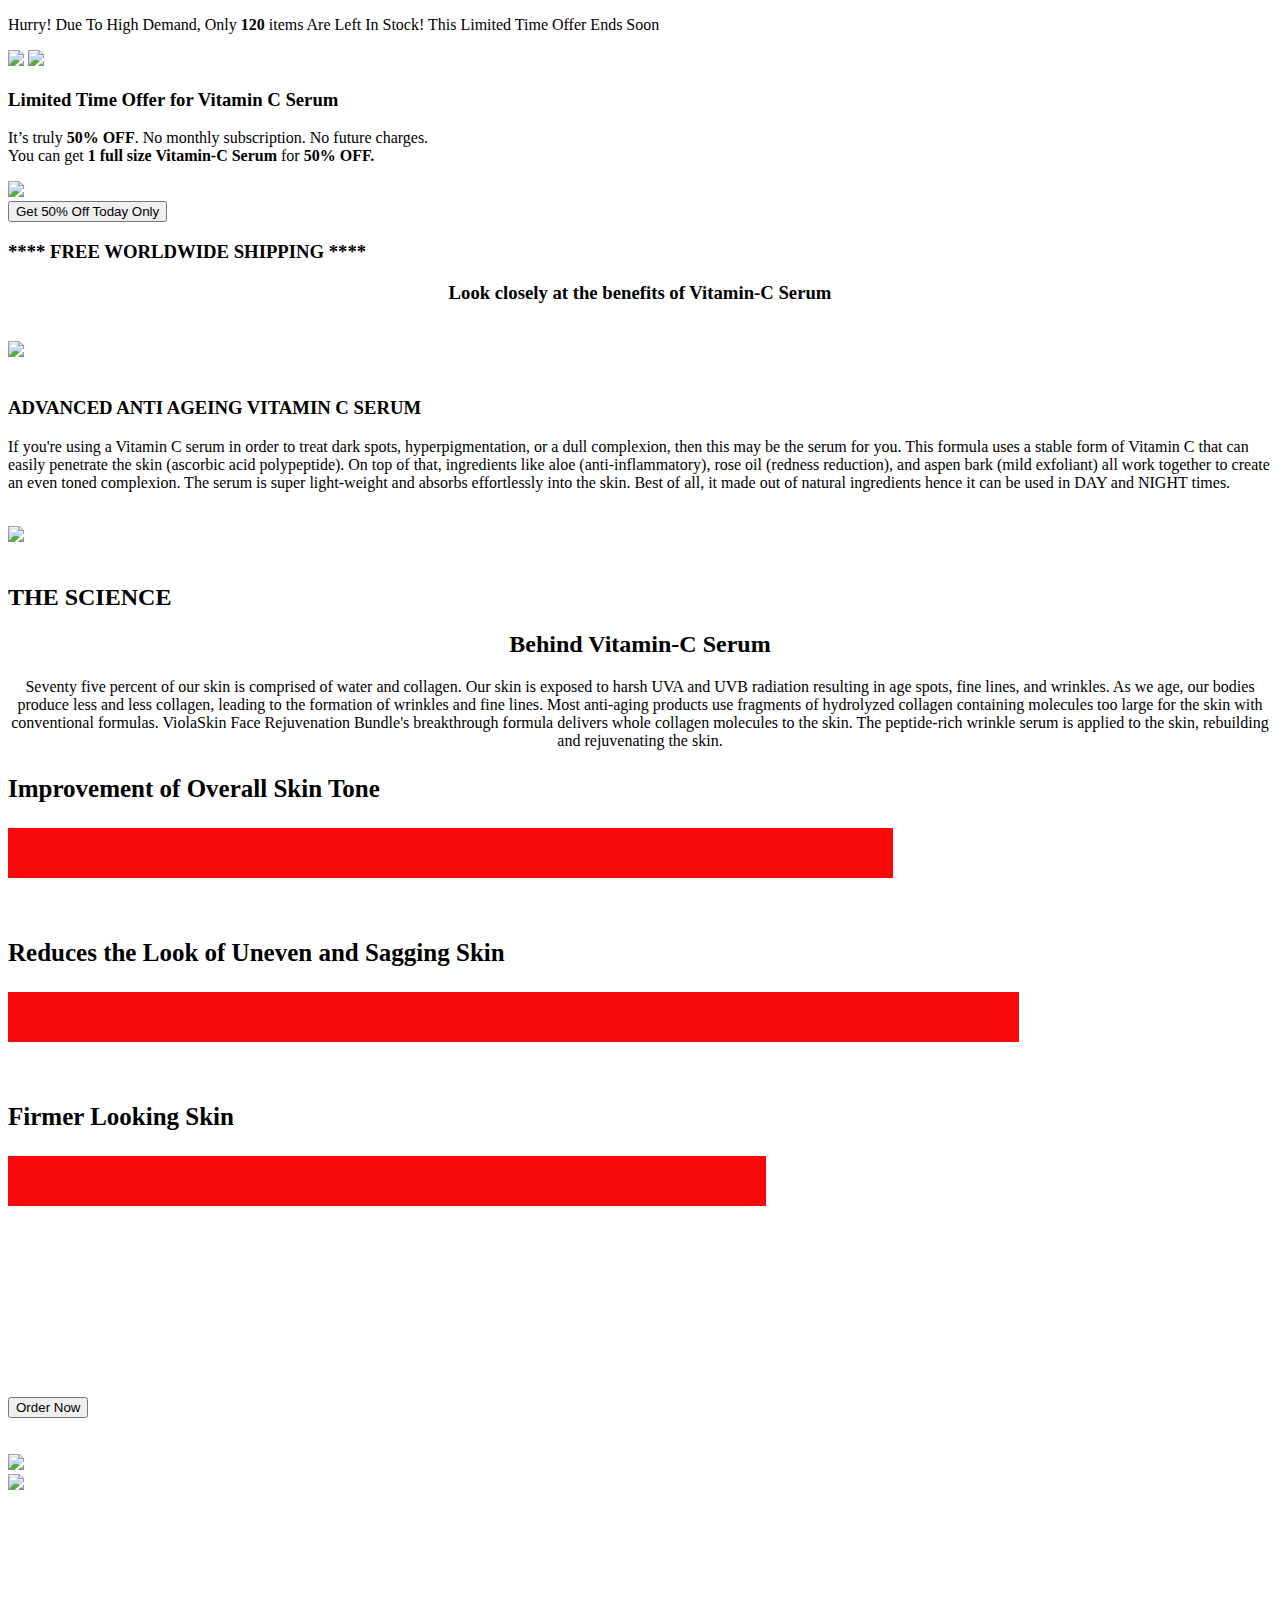
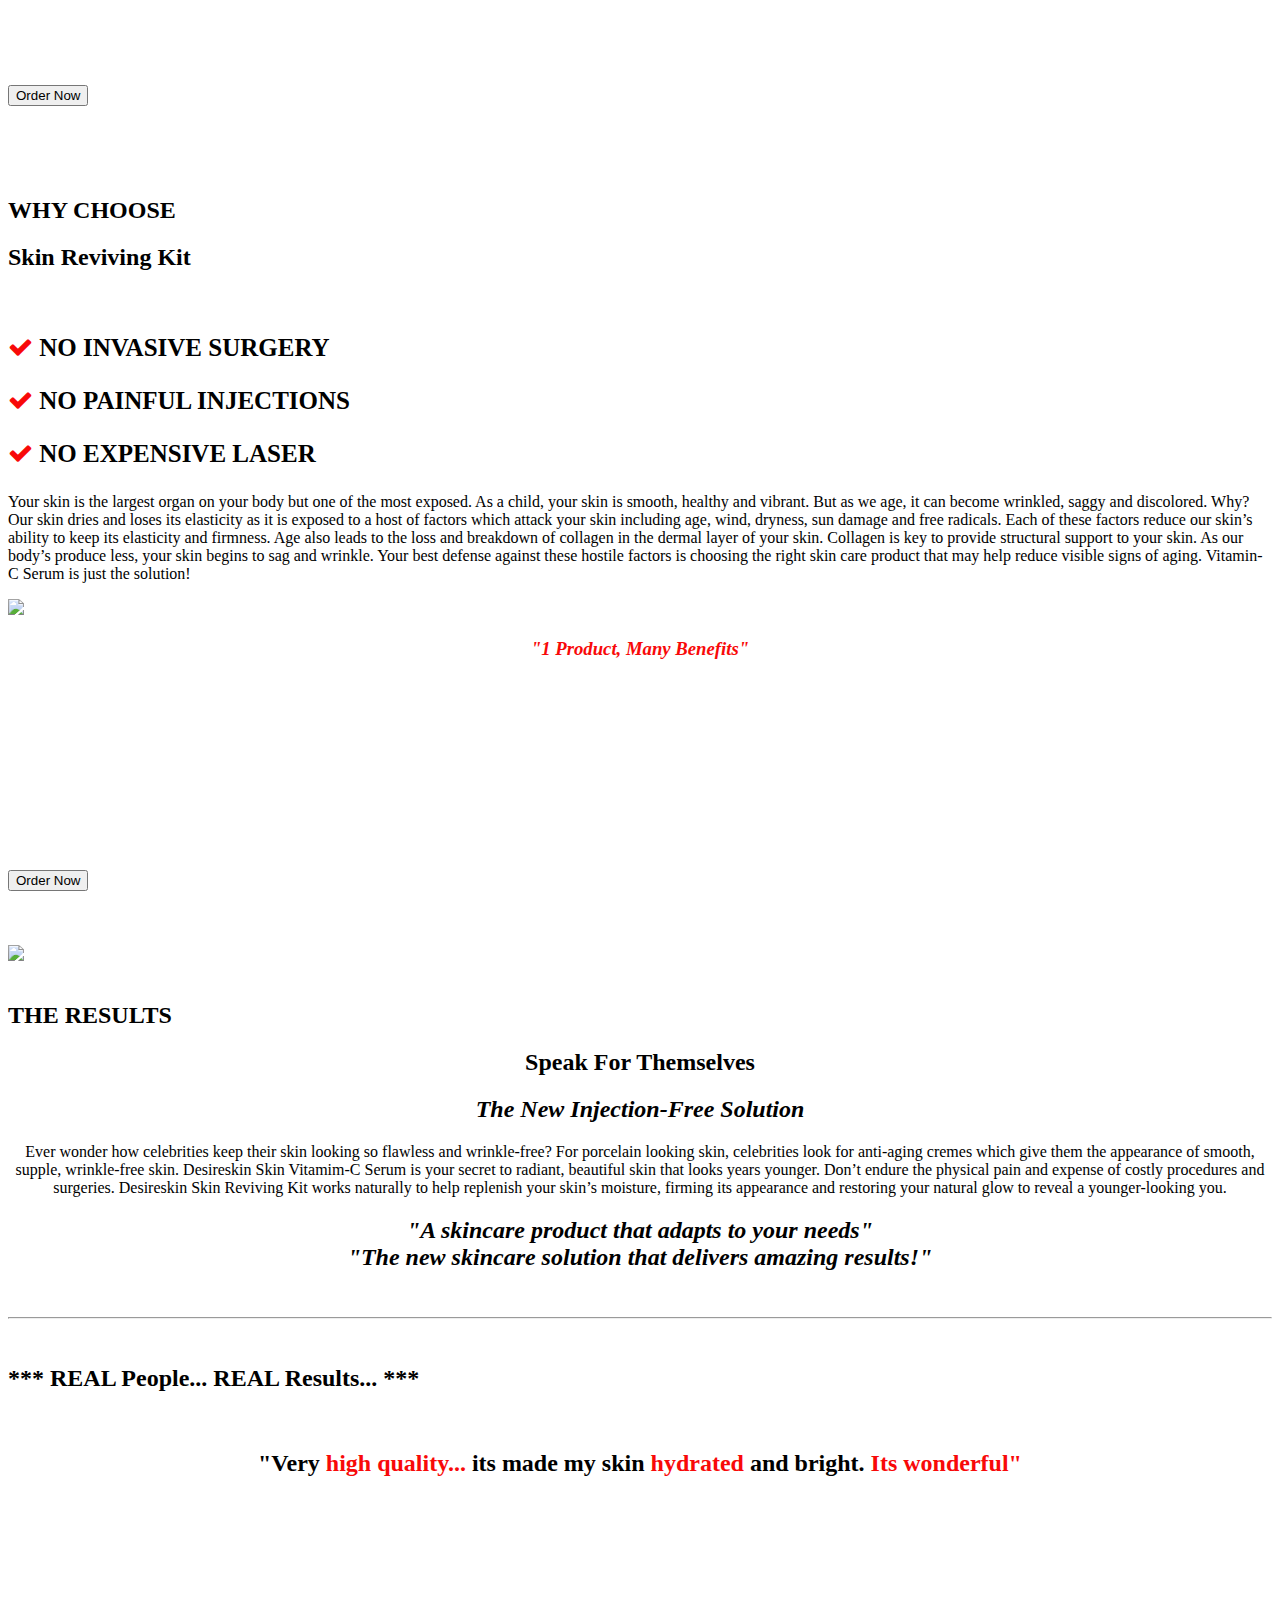
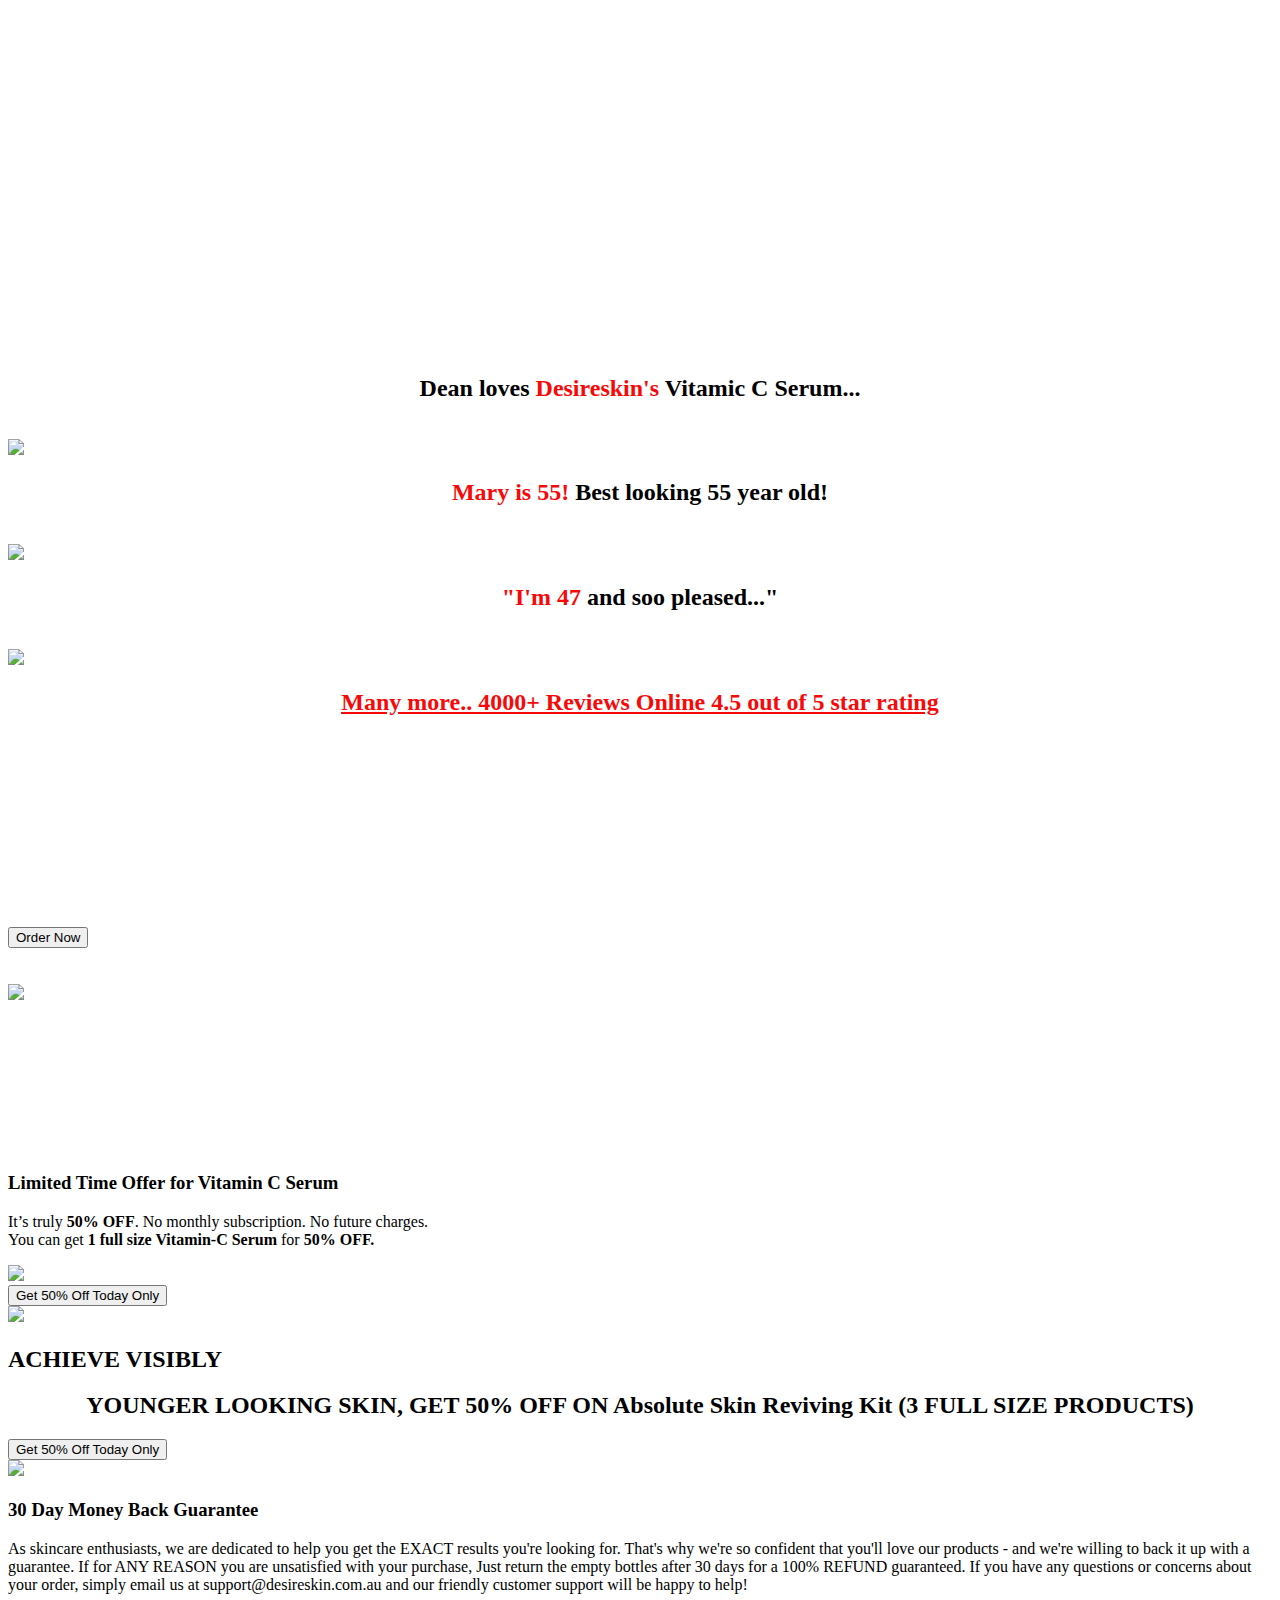
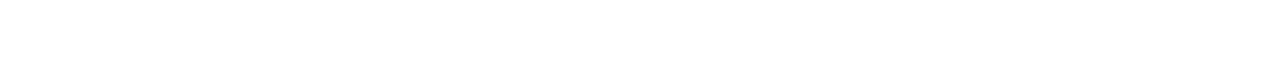
==== index.html @ 8436a7e4 "Add files via upload" ====
<!DOCTYPE html>
<!--[if IE 8]> <html lang="en" class="ie8"> <![endif]-->
<!--[if IE 9]> <html lang="en" class="ie9"> <![endif]-->
<!--[if !IE]><!-->
<html lang="en">
<!--<![endif]-->
<head>
<title>Desire Skin Vitamin C Serum 50% Off</title>
<!-- Favicon -->
<link rel="shortcut icon" href="favicon.ico">
<!-- Meta -->
<meta charset="utf-8">
<meta name="viewport" content="width=device-width, initial-scale=1.0">
<meta name="robots" content="noindex" />
<meta name="description" content="Desire Skin Vitamin C Serum 70% Off">
<link rel="stylesheet" href="css/bootstrap.min.css">
<link rel="stylesheet" href="https://cdnjs.cloudflare.com/ajax/libs/font-awesome/4.7.0/css/font-awesome.min.css">
<link rel="stylesheet" href="css/main.css">
<link href="https://fonts.googleapis.com/css?family=Source+Sans+Pro&display=swap" rel="stylesheet">
</head>
<body>
<div class="header-strip">
	<div class="container">
		<div class="row">
			<div class="col-lg-12">
				<p class="header-strip-text">Hurry! Due To High Demand, Only <b>120</b> items Are Left In Stock! This Limited Time Offer Ends Soon</p>
			</div>
		</div>
	</div>
</div>

	<img src="images/banner-web.png" class="img-responsive center-block" width="100%" id="web-banner">
	<img src="images/banner-mob.png" class="img-responsive center-block" width="100%" id="mob-banner">

<div class="container top-40">
	<div class="offer-box">
	<div class="row">
		 
		     <div class="col-xl-6 col-lg-6 col-md-6 col-sm-12 col-xs-12">
		  	<h3><b class="color-red">Limited Time Offer</b> for Vitamin C Serum</h3>
		  	<p>It’s truly <b class="color-red">50% OFF</b>. No monthly subscription. No future charges.<br> You can get <b class="color-red">1 full size Vitamin-C Serum </b>for <b class="color-red">50% OFF.</b></p>
             </div>
             <div class="col-xl-6 col-lg-6 col-md-6 col-sm-12 col-xs-12">
		  		<img src="images/product-image.png" class="img-responsive center-block" width="100%">
             </div>

             <div class="col-xl-12 col-lg-12 col-md-12 col-sm-12 col-xs-12">
             	<a href="" ><button class="cta">Get 50% Off Today Only</button></a>
             </div>
		  </div>	
		</div>
	</div>	

<div class="container">
	<div class="row top-40">
	   <div class="col-xl-12">
	   	<h3 class="free-ship">**** FREE WORLDWIDE SHIPPING ****</h3>
	   	<h3 class="h3-black" style="text-align: center;">Look closely at the benefits of Vitamin-C Serum</h3>
	   </div>
	</div>
</div>

<div class="container">
	<div class="row top-40">
	   <div class="col-xl-4 col-lg-4 col-md-12 col-sm-12">
	   	<br>
         <img src="images/product-image.png" class="img-responsive center-block" width="100%">
	   </div>

	   <div class="col-xl-8 col-lg-8 col-md-12 col-sm-12">
	   	<br>
	   	<h3 class="h3-black mob-center">ADVANCED ANTI AGEING VITAMIN C SERUM</h3>
	   	<p class="p-black mob-center">If you're using a Vitamin C serum in order to treat dark spots, hyperpigmentation, or a dull complexion, then this may be the serum for you. This formula uses a stable form of Vitamin C that can easily penetrate the skin (ascorbic acid polypeptide). On top of that, ingredients like aloe (anti-inflammatory), rose oil (redness reduction), and aspen bark (mild exfoliant) all work together to create an even toned complexion. The serum is super light-weight and absorbs effortlessly into the skin. Best of all, it made out of natural ingredients hence it can be used in DAY and NIGHT times. </p>
	   </div>

    </div>
</div>

<div class="container">
	<div class="row top-40">
		<div class="col-xl-6 col-lg-6 col-md-12 col-sm-12">
			<br>
            <img src="images/sceince-image.png" class="img-responsive center-block" width="100%">
		</div>
		<div class="col-xl-6 col-lg-6 col-md-12 col-sm-12">
			<br>
			<h2 class="h2-red">THE SCIENCE</h2>
			<h2 class="h3-black" style="text-align: center;">Behind Vitamin-C Serum</h2>
			<p class="p-black" style="text-align: center;">
				Seventy five percent of our skin is comprised of water and collagen. Our skin is exposed to harsh UVA and UVB radiation resulting in age spots, fine lines, and wrinkles. As we age, our bodies produce less and less collagen, leading to the formation of wrinkles and fine lines. Most anti-aging products use fragments of hydrolyzed collagen containing molecules too large for the skin with conventional formulas. ViolaSkin Face Rejuvenation Bundle's breakthrough formula delivers whole collagen molecules to the skin. The peptide-rich wrinkle serum is applied to the skin, rebuilding and rejuvenating the skin.
			</p>
		</div>
		
	</div>
</div>

<div class="container top-40">
	<div class="row">
		<div class="col-lg-12">
	    
	    <h3 class="p-black" style="font-size: 25px">Improvement of Overall Skin Tone</h3>
	    <div class="progress" style="height: 50px">
        <div class="progress-bar" role="progressbar" aria-valuenow="70" aria-valuemin="0" aria-valuemax="100" style="width:70%;height: 50px;background-color: #F80909">
        <span class="sr-only">50% Complete</span>
        </div>
        </div>
        <br><br>
        <h3 class="p-black" style="font-size: 25px">Reduces the Look of Uneven and Sagging Skin</h3>
	    <div class="progress" style="height: 50px">
        <div class="progress-bar" role="progressbar" aria-valuenow="70" aria-valuemin="0" aria-valuemax="100" style="width:80%;height: 50px;background-color: #F80909">
        <span class="sr-only">70% Complete</span>
        </div>
        </div>
        <br><br>
        <h3 class="p-black" style="font-size: 25px">Firmer Looking Skin</h3>
	    <div class="progress" style="height: 50px">
        <div class="progress-bar" role="progressbar" aria-valuenow="70" aria-valuemin="0" aria-valuemax="100" style="width:60%;height: 50px;background-color: #F80909">
        <span class="sr-only">70% Complete</span>
        </div>
        </div>
		</div>
	</div>
</div>

<div class="black-block top-40">
	<div class="container">
		<br><br>
		<div class="row">
			
			<div class="col-xl-9 col-lg-9 col-md-12 col-sm-12"><h3 class="h2-red" style="color: white;text-align: center;">ACHIEVE VISIBLY YOUNGER LOOKING SKIN</h3>
				<br>
                 <h3 style="color: white;text-align: center;"><span class="fa fa-arrow-right">&nbsp;
</span>ACHIEVE VISIBLY YOUNGER LOOKING SKIN</h3>
			</div>
			<div class="col-xl-3 col-lg-3 col-md-12 col-sm-12">
				<br>
				<a href=""><button class="cta top-25">Order Now</button></a>
				
			</div>
		</div>
		<br><br>
	</div>
</div>

<div class="container top-40">
	<div class="row">
		<div class="col-xl-6 col-lg-6 col-md-12 col-sm-12">
	     <img src="images/lady.png" class="img-responsive center-block" width="70%">
		</div>

		<div class="col-xl-6 col-lg-6 col-md-12 col-sm-12">
		 <img src="images/benefits.png" class="img-responsive center-block" width="100%">
		 
		 </div>
		</div>

	</div>
<div class="black-block top-40">
	<div class="container">
		<br><br>
		<div class="row">
			
			<div class="col-xl-9 col-lg-9 col-md-12 col-sm-12"><h3 class="h2-red" style="color: white;text-align: center;">ACHIEVE VISIBLY YOUNGER LOOKING SKIN</h3>
				<br>
                 <h3 style="color: white;text-align: center;"><span class="fa fa-arrow-right">&nbsp;
</span>ACHIEVE VISIBLY YOUNGER LOOKING SKIN</h3>
			</div>
			<div class="col-xl-3 col-lg-3 col-md-12 col-sm-12">
				<br>
				<a href=""><button class="cta top-25">Order Now</button></a>
				
			</div>
		</div>
		<br><br>
	</div>
</div>


	<div class="container">
		<br><br>
		<div class="row">
          <div class="col-xl-6 col-lg-6 col-md-12 col-sm-12">
          	<h2 class="h2-red" style="text-align: left;">WHY CHOOSE</h2>
          	<h2 class="h3-black">Skin Reviving Kit</h2>
          	<br>
          		<h3 class="h3-black" style="font-size: 25px"><span class="fa fa-check h3-black" style="color: #F80909"></span> NO INVASIVE SURGERY</h3>
          		<h3 class="h3-black" style="font-size: 25px"><span class="fa fa-check h3-black" style="color: #F80909"></span>  NO PAINFUL INJECTIONS</h3>
          		<h3 class="h3-black" style="font-size: 25px"><span class="fa fa-check h3-black" style="color: #F80909"></span>  NO EXPENSIVE LASER</h3>
          		
          		<p class="p-black">Your skin is the largest organ on your body but one of the most exposed. As a child, your skin is smooth, healthy and vibrant. But as we age, it can become wrinkled, saggy and discolored. Why? Our skin dries and loses its elasticity as it is exposed to a host of factors which attack your skin including age, wind, dryness, sun damage and free radicals.
Each of these factors reduce our skin’s ability to keep its elasticity and firmness. Age also leads to the loss and breakdown of collagen in the dermal layer of your skin. Collagen is key to provide structural support to your skin. As our body’s produce less, your skin begins to sag and wrinkle.
Your best defense against these hostile factors is choosing the right skin care product that may help reduce visible signs of aging.
Vitamin-C Serum is just the solution!</p>
          </div>

          <div class="col-xl-6 col-lg-6 col-md-12 col-sm-12">
		 <img src="images/product-image.png" class="img-responsive center-block" width="100%">
		 <h3 class="h3-black" style="text-align: center;color: #F80909"><i>"1 Product, Many Benefits"</i></h3>
          </div>
        </div>
    </div>

        <div class="red-block top-40">
	<div class="container">
		<br><br>
		<div class="row">
			
			<div class="col-xl-9 col-lg-9 col-md-12 col-sm-12"><h3 class="h2-red" style="color: white;text-align: center;">What's Al l The Buzz About?</h3>
				<br>
                 <h3 style="color: white;text-align: center;"><span class="fa fa-arrow-right">&nbsp;
</span>Desire Skin Supplies are limited. Get it today!</h3>
			</div>
			<div class="col-xl-3 col-lg-3 col-md-12 col-sm-12">
				<br>
				<a href=""><button class="cta">Order Now</button></a>
				
			</div>
		</div>
		<br><br>
	</div>
</div>

<div class="container">
	<div class="row top-40">
		<div class="col-xl-6 col-lg-6 col-md-12 col-sm-12">
			<br>
            <img src="images/share.png" class="img-responsive center-block" width="100%">
		</div>
		<div class="col-xl-6 col-lg-6 col-md-12 col-sm-12">
			<br>
			<h2 class="h2-red">THE RESULTS</h2>
			<h2 class="h3-black" style="text-align: center;">Speak For Themselves</h2>
			<h2 class="h3-black" style="text-align: center;"><i>The New Injection-Free Solution</i></h2>
			<p class="p-black" style="text-align: center;">
				Ever wonder how celebrities keep their skin looking so flawless and wrinkle-free? For porcelain looking skin, celebrities look for anti-aging cremes which give them the appearance of smooth, supple, wrinkle-free skin.
Desireskin Skin Vitamim-C Serum  is your secret to radiant, beautiful skin that looks years younger. Don’t endure the physical pain and expense of costly procedures and surgeries. Desireskin Skin Reviving Kit works naturally to help replenish your skin’s moisture, firming its appearance and restoring your natural glow to reveal a younger-looking you.</p>
<h2 class="h3-black" style="text-align: center;"><i>"A skincare product that adapts to your needs"<br>
"The new skincare solution that delivers amazing results!"</i></h2>
		</div>
		
	</div>
</div>
<br>
<hr>
<br>
<div class="container">
	<div class="row top-40">
		<div class="col-xl-12 col-lg-12 col-md-12 col-sm-12"><h2 class="h2-red"> *** REAL People... REAL Results... ***</h2>
        <br>
		<h2 class="h3-black" style="text-align: center;">"Very <span style="color: #F80909">high quality...</span> its made my skin <span style="color: #F80909">hydrated</span> and bright. <span style="color: #F80909">Its wonderful"</span>
</h2>
<br><br>
<iframe allowtransparency="true" title="Wistia video player" allowfullscreen="" frameborder="0" scrolling="no" class="wistia_embed" name="wistia_embed" src="https://fast.wistia.net/embed/iframe/8diwlc5mkh" width="100%" height="400px"></iframe>
<br><br>
		<h2 class="h3-black" style="text-align: center;">Dean loves <span style="color: #F80909">Desireskin's</span> Vitamic C Serum...</h2>
		<br>

		<img src="images/R-1.png" class="img-responsive center-block" width="100%">
<br>
			<h2 class="h3-black" style="text-align: center;"><span style="color: #F80909">Mary is 55!</span> Best looking 55 year old!</h2>
		<br>
		
		<img src="images/R-2.png" class="img-responsive center-block" width="100%">

		<br>
			<h2 class="h3-black" style="text-align: center;"><span style="color: #F80909">"I'm 47 </span>  and soo pleased..."
</h2>
		<br>
		
		<img src="images/R-3.png" class="img-responsive center-block" width="100%">
<br>
			<a href=""><h2 class="h3-black" style="text-align: center;color: #F80909;text-decoration: underline;">Many more.. 4000+ Reviews Online 4.5 out of 5 star rating</h2></a>
		</div>
	</div>
</div>

<div class="black-block top-40">
	<div class="container">
		<br><br>
		<div class="row">
			
			<div class="col-xl-9 col-lg-9 col-md-12 col-sm-12"><h3 class="h2-red" style="color: white;text-align: center;">ACHIEVE VISIBLY YOUNGER LOOKING SKIN</h3>
				<br>
                 <h3 style="color: white;text-align: center;"><span class="fa fa-arrow-right">&nbsp;
</span>ACHIEVE VISIBLY YOUNGER LOOKING SKIN</h3>
			</div>
			<div class="col-xl-3 col-lg-3 col-md-12 col-sm-12">
				<br>
				<a href=""><button class="cta top-25">Order Now</button></a>
				
			</div>
		</div>
		<br><br>
	</div>
</div>

<div class="container top-40">
	<div class="row">
		<div class="col-lg-12"><img src="images/3-images.png" class="img-responsive center-block" width="100%">
</div>
	</div>
</div>

        <div class="red-block top-40">
	<div class="container">
		<br><br>
		<div class="row">
			
			<div class="col-xl-12 col-lg-12 col-md-12 col-sm-12"><h3 class="h2-red" style="color: white;text-align: center;">LIMITED TIME OFFER! Discounts Only Available To First Time Users</h3>
				<br>
                
			</div>
		</div>
		<br><br>
	</div>
</div>

<div class="container top-40">
	<div class="offer-box">
	<div class="row">
		 
		      <div class="col-xl-6 col-lg-6 col-md-6 col-sm-12">
		  	<h3><b class="color-red">Limited Time Offer</b> for Vitamin C Serum</h3>
		  	<p>It’s truly <b class="color-red">50% OFF</b>. No monthly subscription. No future charges.<br> You can get <b class="color-red">1 full size Vitamin-C Serum </b>for <b class="color-red">50% OFF.</b></p>
             </div>
             <div class="col-xl-6 col-lg-6 col-md-6 col-sm-12">
		  		<img src="images/product-image.png" class="img-responsive center-block" width="100%">
             </div>

             <div class="col-xl-12 col-lg-12 col-md-12 col-sm-12">
             	<a href="" ><button class="cta">Get 50% Off Today Only</button></a>
             </div>
		  </div>	
		</div>
	</div>	

<div class="offer-box top-40" style="border-radius: 0px">
	<div class="container">
		<div class="row">
           <div class="col-xl-6 col-lg-6 col-md-6 col-sm-12">
             <img src="images/money-back-image.png" class="img-responsive center-block" width="100%">
           </div>
           
           <div class="col-xl-6 col-lg-6 col-md-6 col-sm-12"><h2 class="h2-red">ACHIEVE VISIBLY</h2>
           	<h2 class="h3-black" style="text-align: center;">YOUNGER LOOKING SKIN, GET 50% OFF ON Absolute Skin Reviving Kit (3 FULL SIZE PRODUCTS)</h2>
           	<a href=""><button class="cta">Get 50% Off Today Only</button></a>
           </div>
		</div>
	</div>
</div>

<div class="container top-40">
	<div class="offer-box">
	<div class="row">
		 
		     <div class="col-xl-4 col-lg-4 col-md-4 col-sm-12">
		  	   <img src="images/60-day.png" class="img-responsive center-block" width="100%">
             </div>
             <div class="col-xl-8 col-lg-8 col-md-12 col-sm-12">
             	<h3 class="h3-black">30 Day Money Back Guarantee</h3>
             	<p>As skincare enthusiasts, we are dedicated to help you get the EXACT results you're looking for. That's why we're so confident that you'll love our products - and we're willing to back it up with a guarantee. If for ANY REASON you are unsatisfied with your purchase, Just return the empty bottles after 30 days for a 100% REFUND guaranteed. 
If you have any questions or concerns about your order, simply email us at support@desireskin.com.au and our friendly customer support will be happy to help!</p>
             </div>
		  </div>	
		</div>
	</div>	

<div class="footer top-40">
	<div class="container">
		<div class="row">
		  <div class="col-lg-12">
		  	<h3 class="p-black" style="color: white;text-align: center;">This site and the products and service offered on this site is in no way sponsored, affiliated, endorsed or administrated by, or associated with, Facebook.
Nor have they been reviewed tested or certified by Facebook . Facebook is a registered trademark or Facebook, Inc.</h3>
		  </div>	
		</div>
	</div>
</div>
</body>
</html>
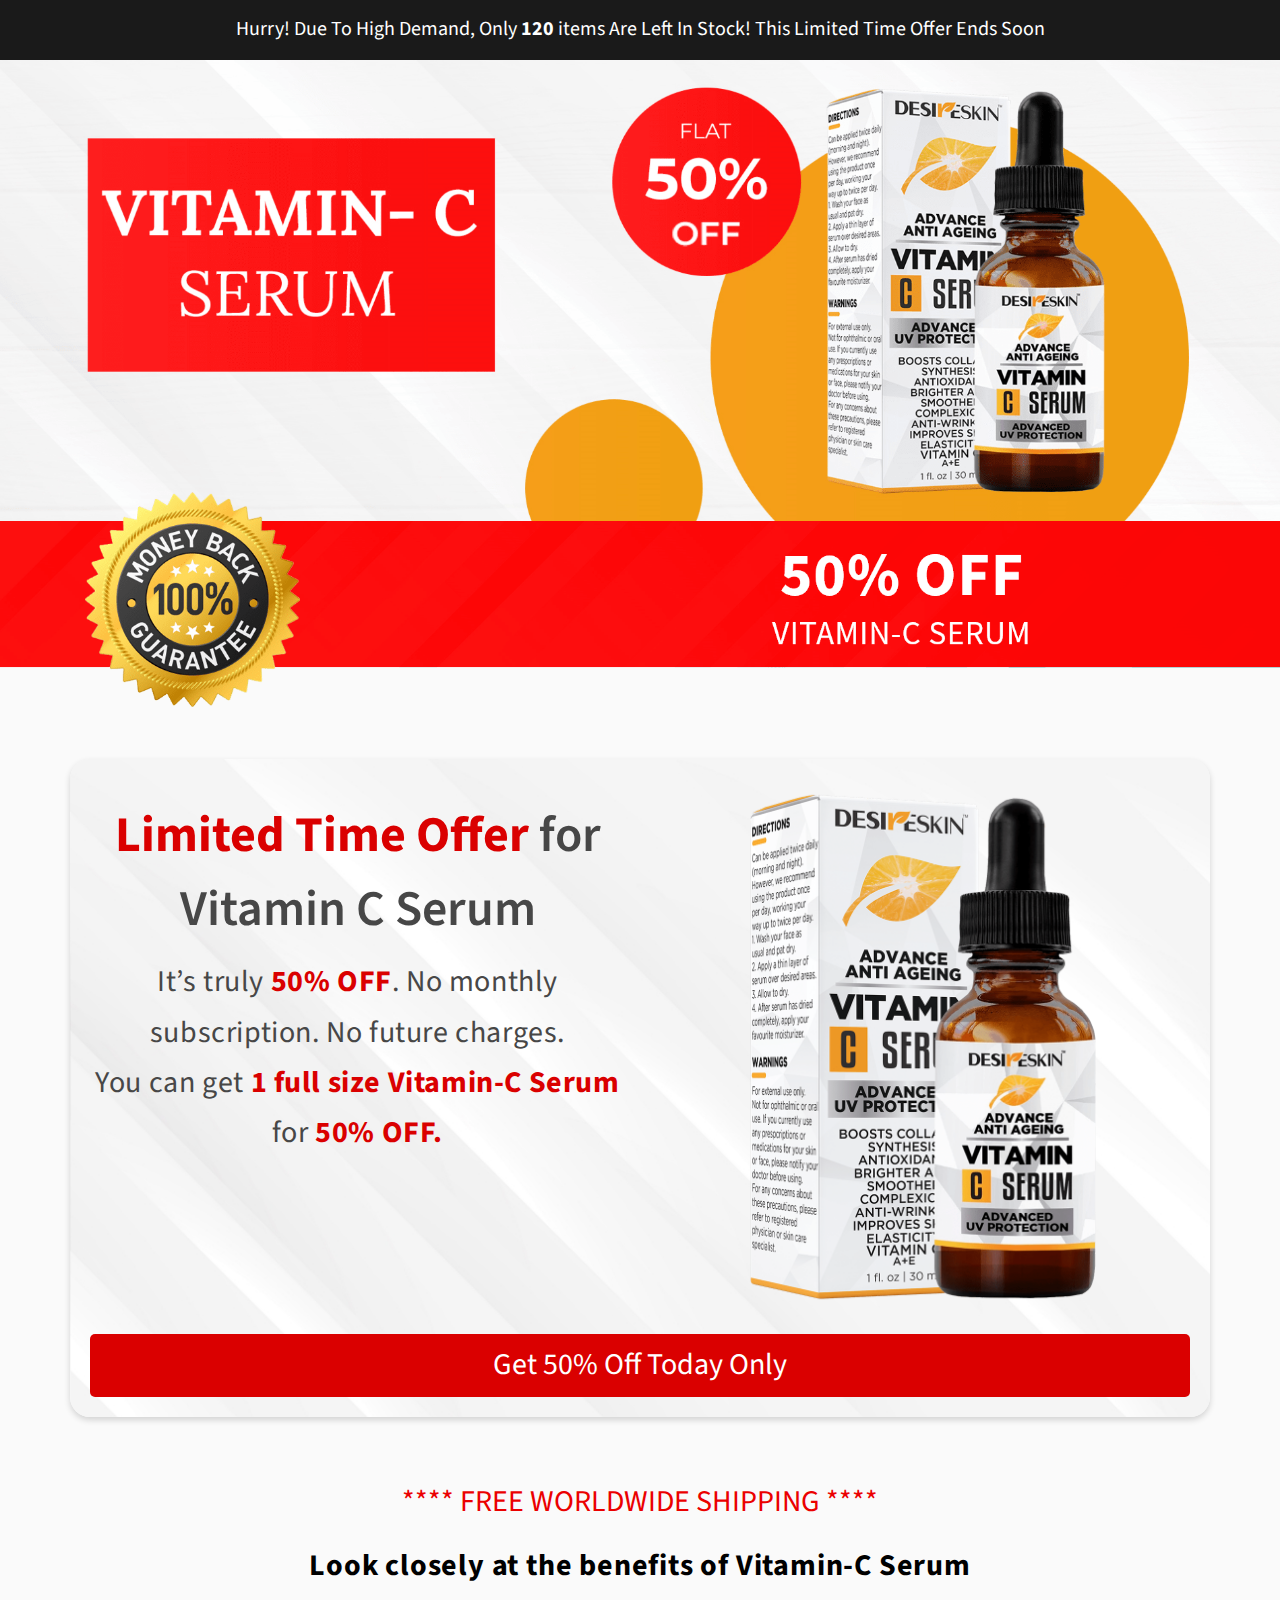
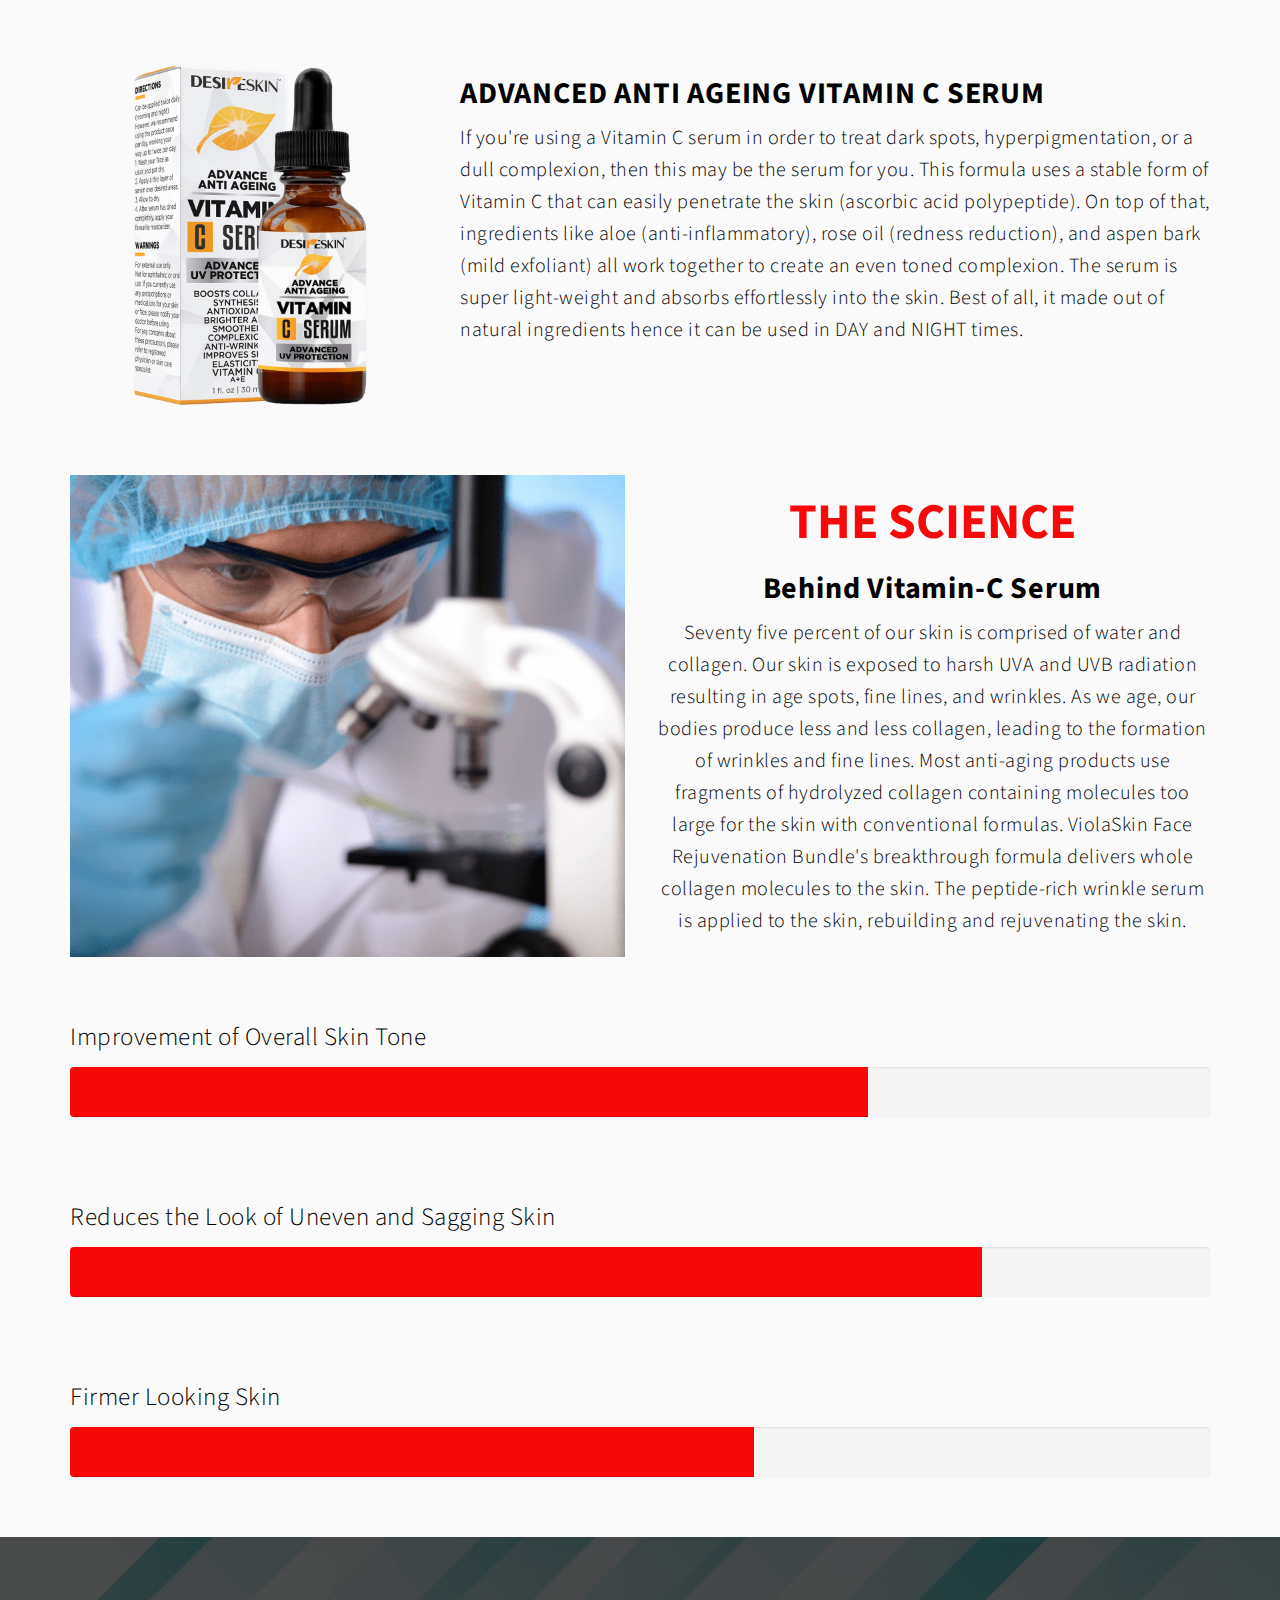
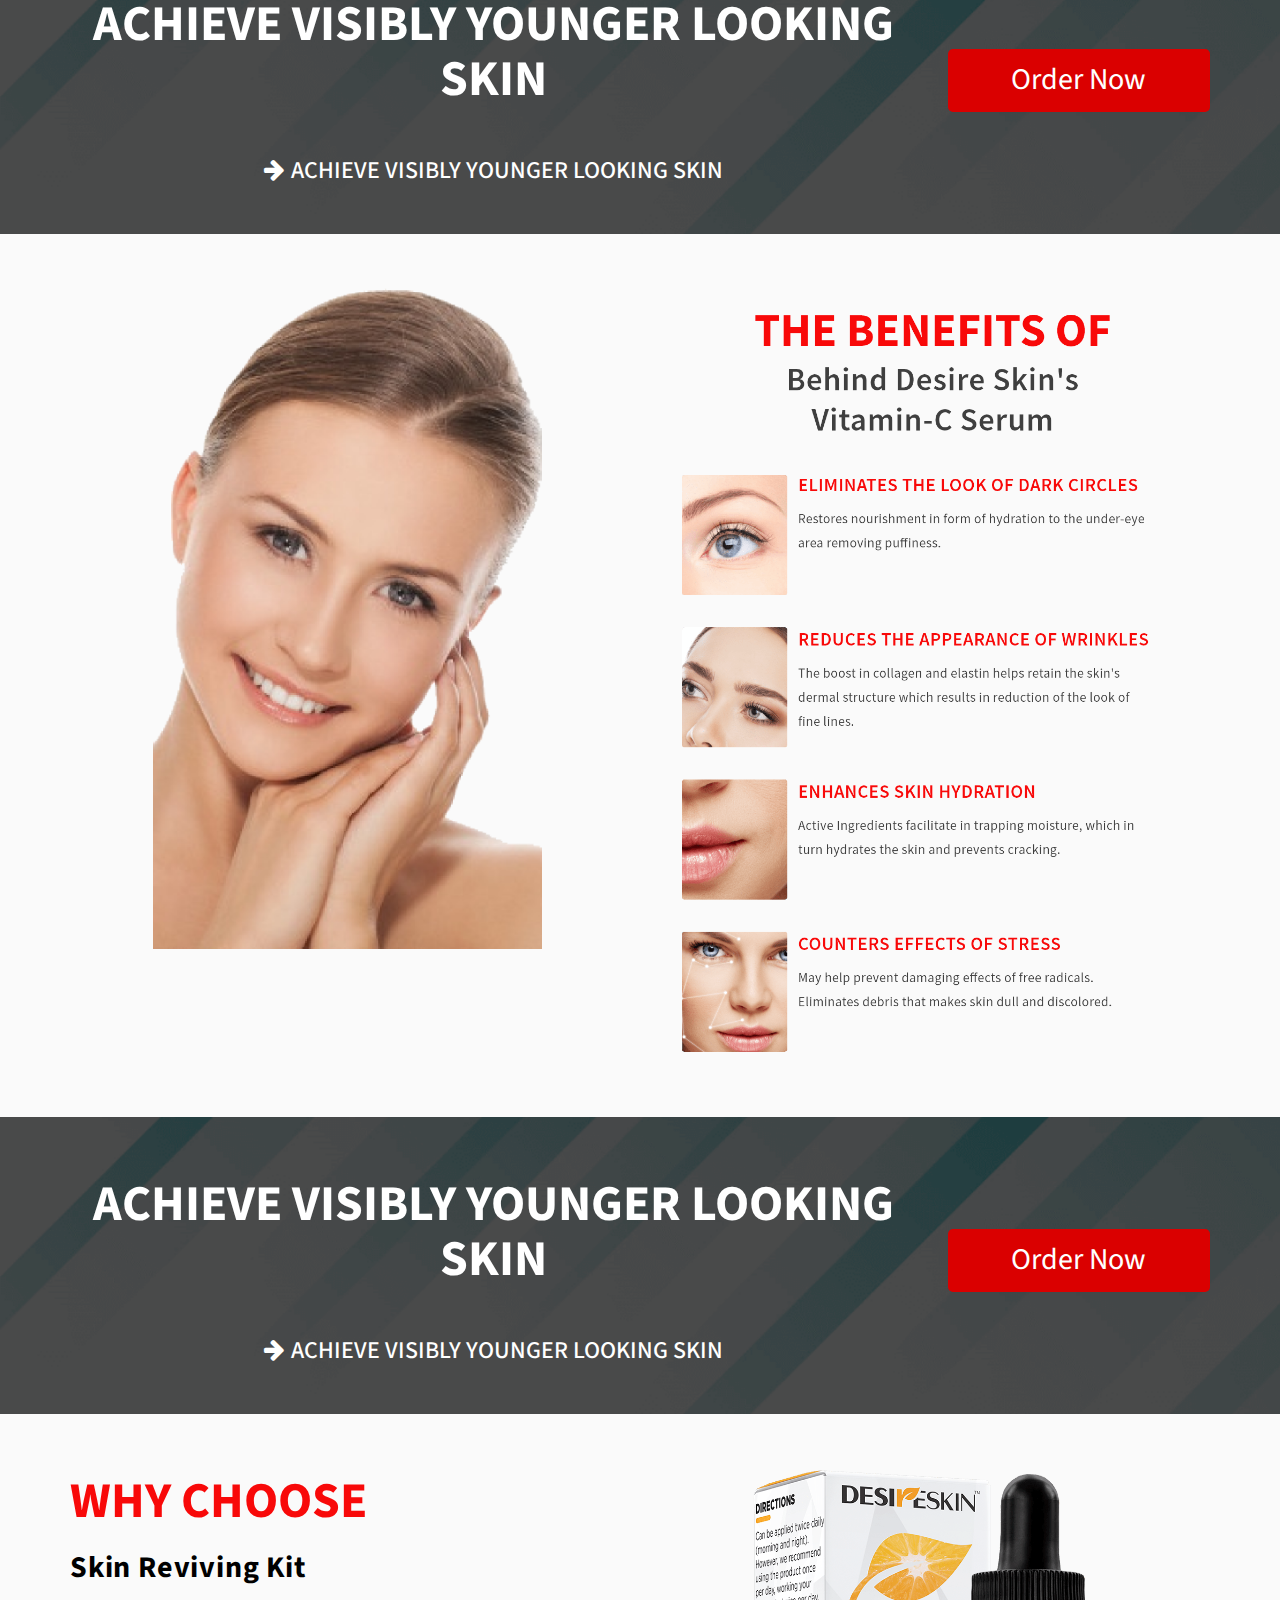
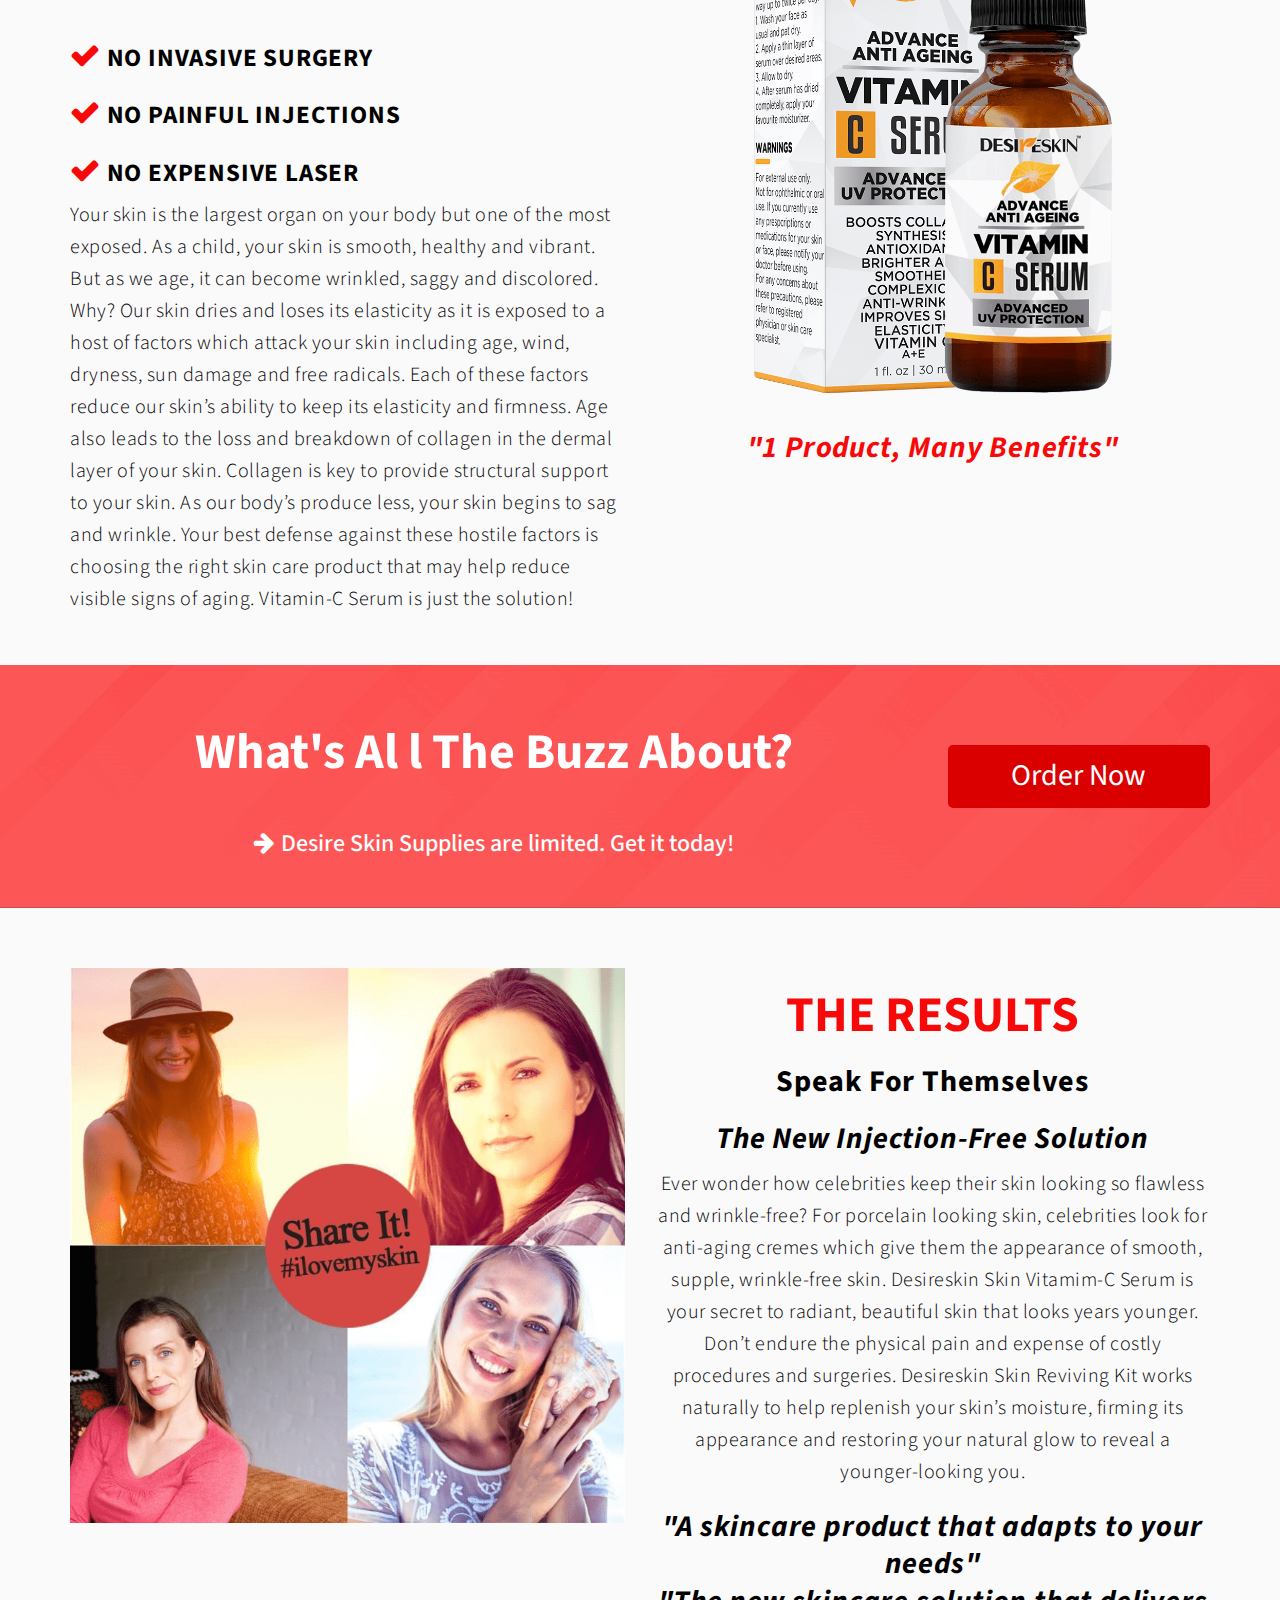
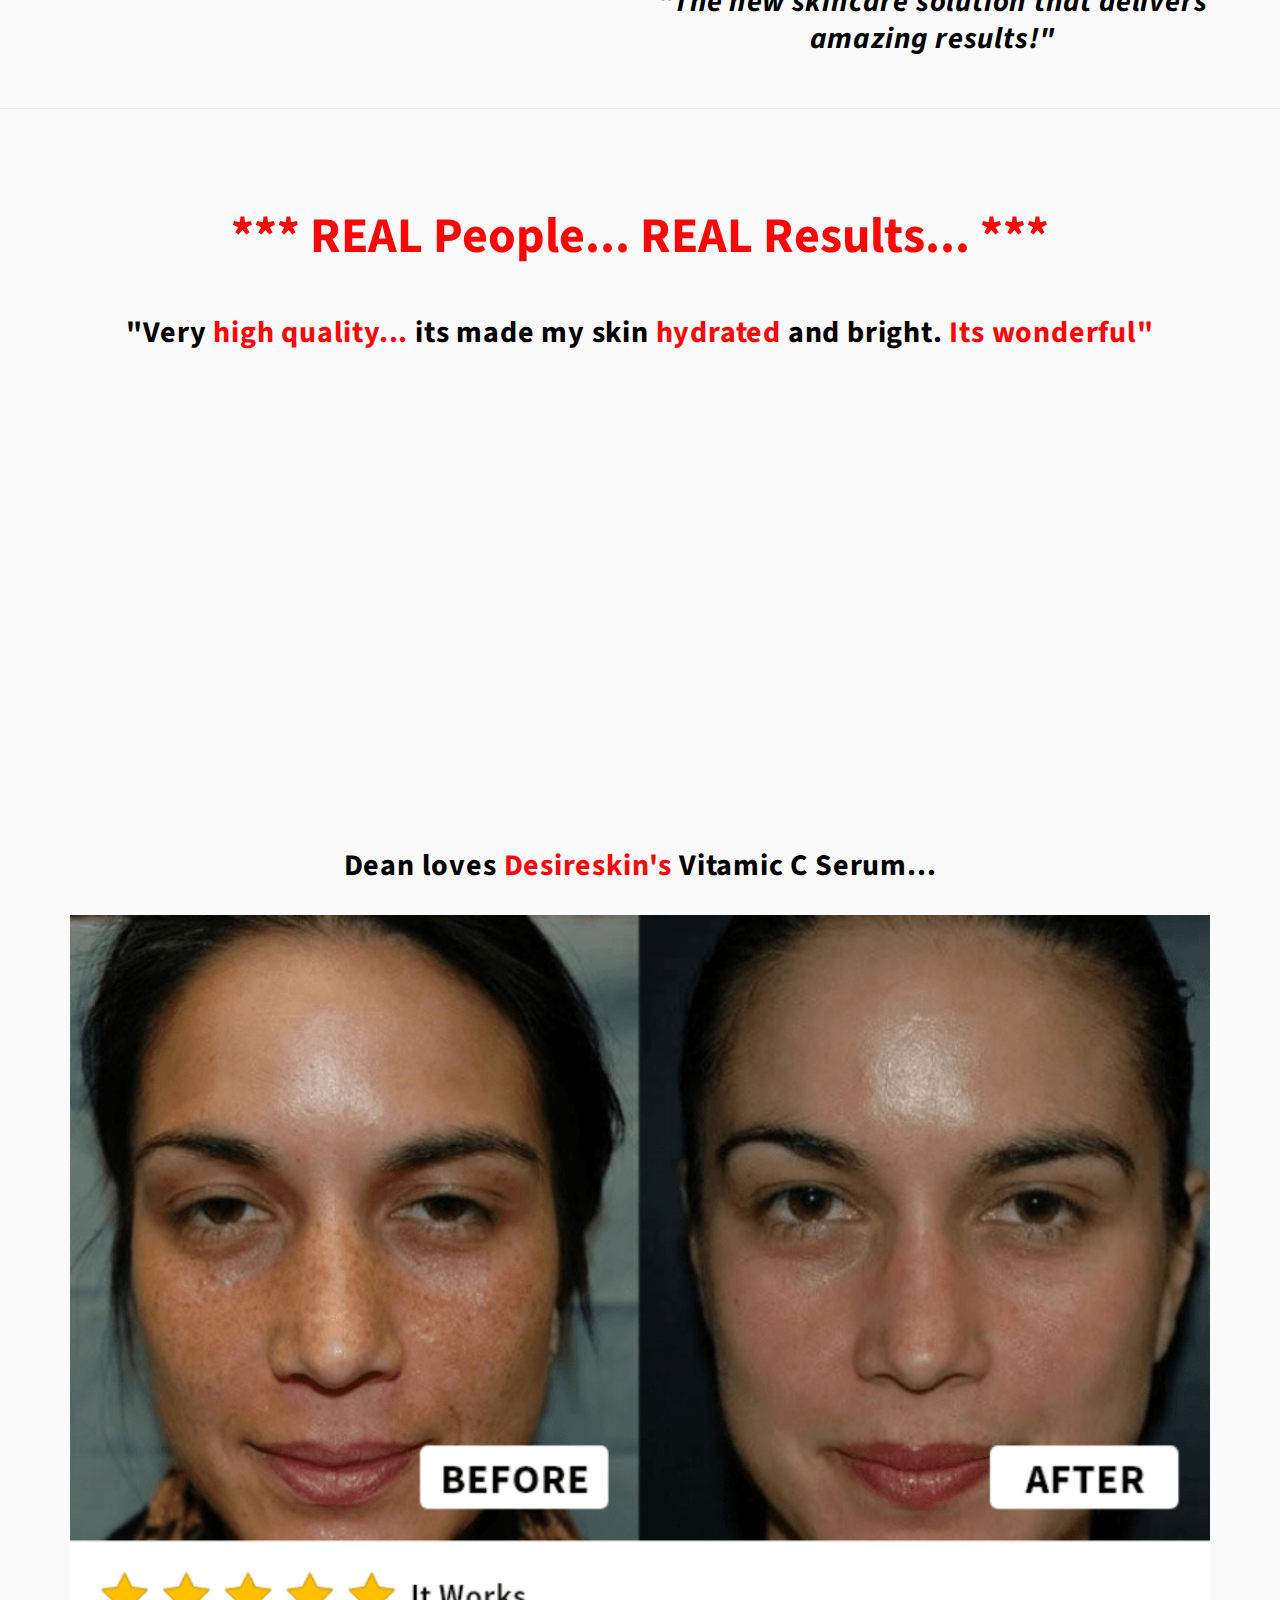
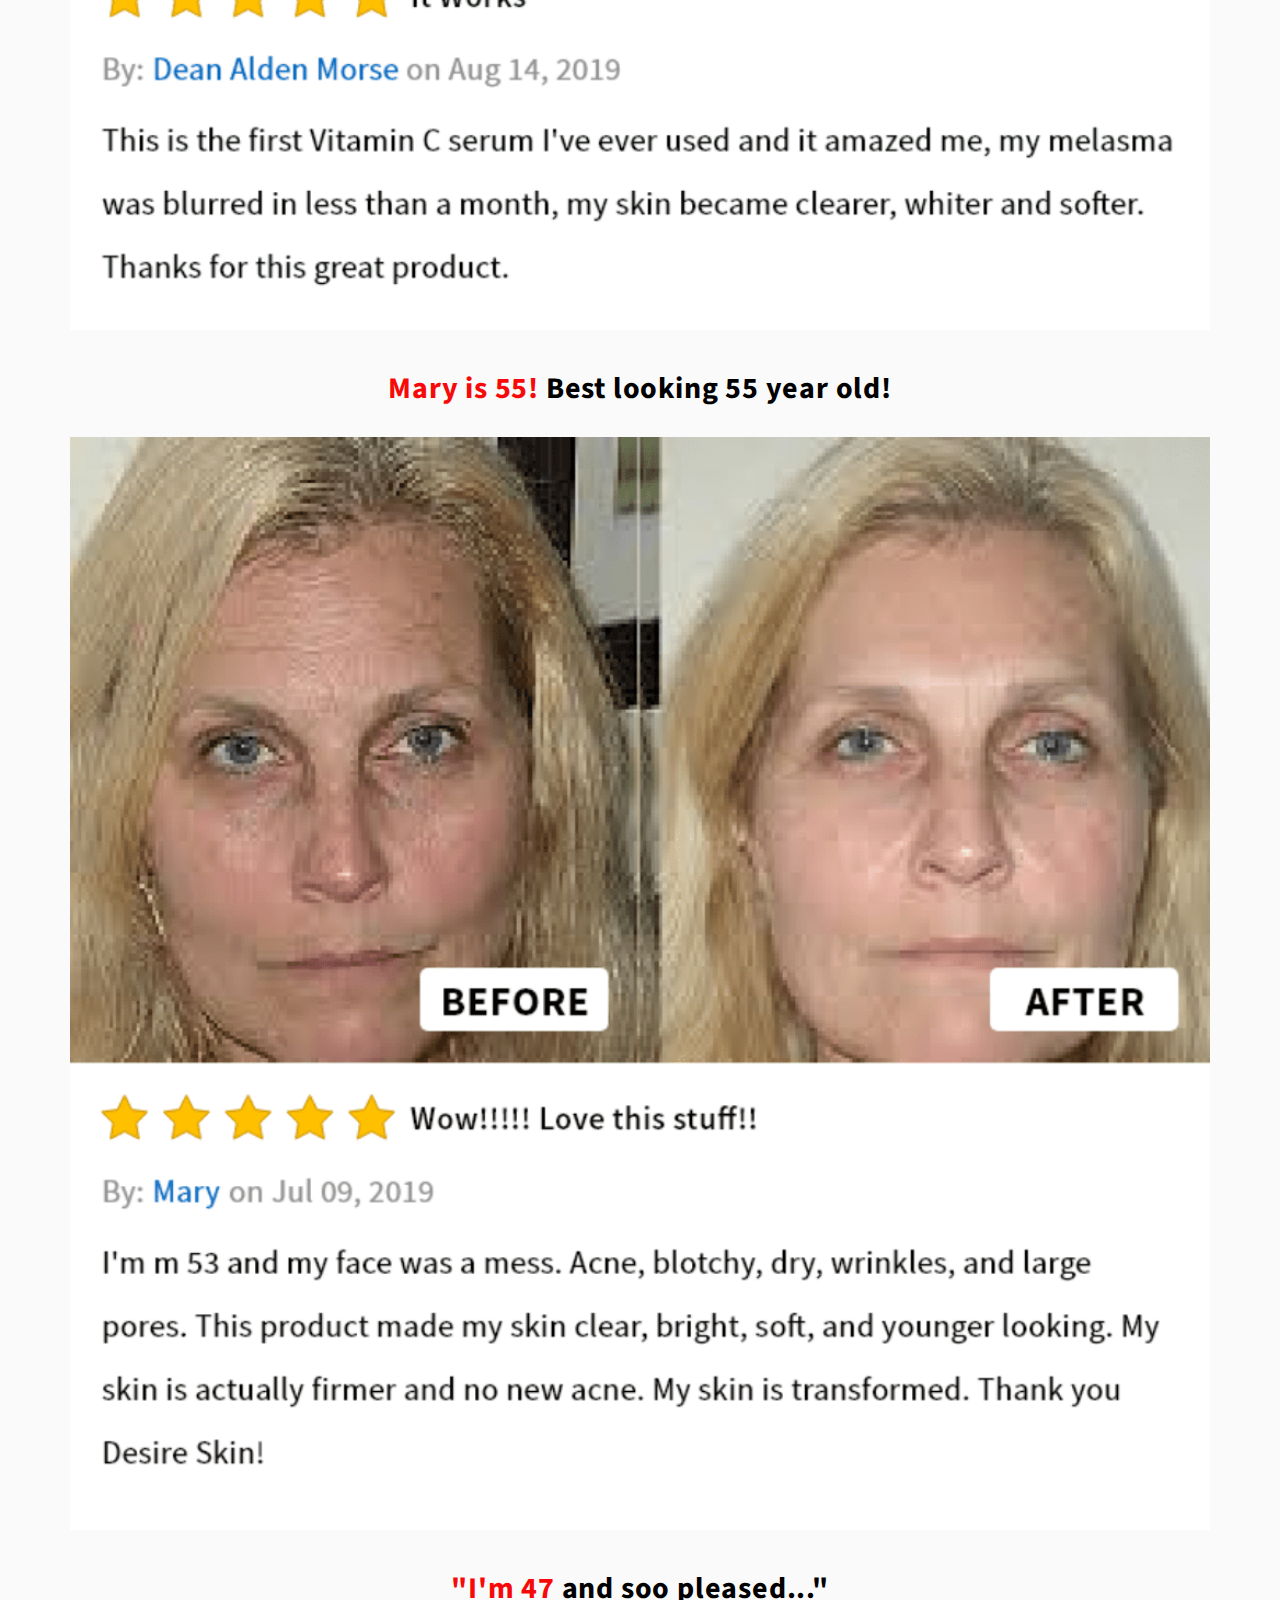
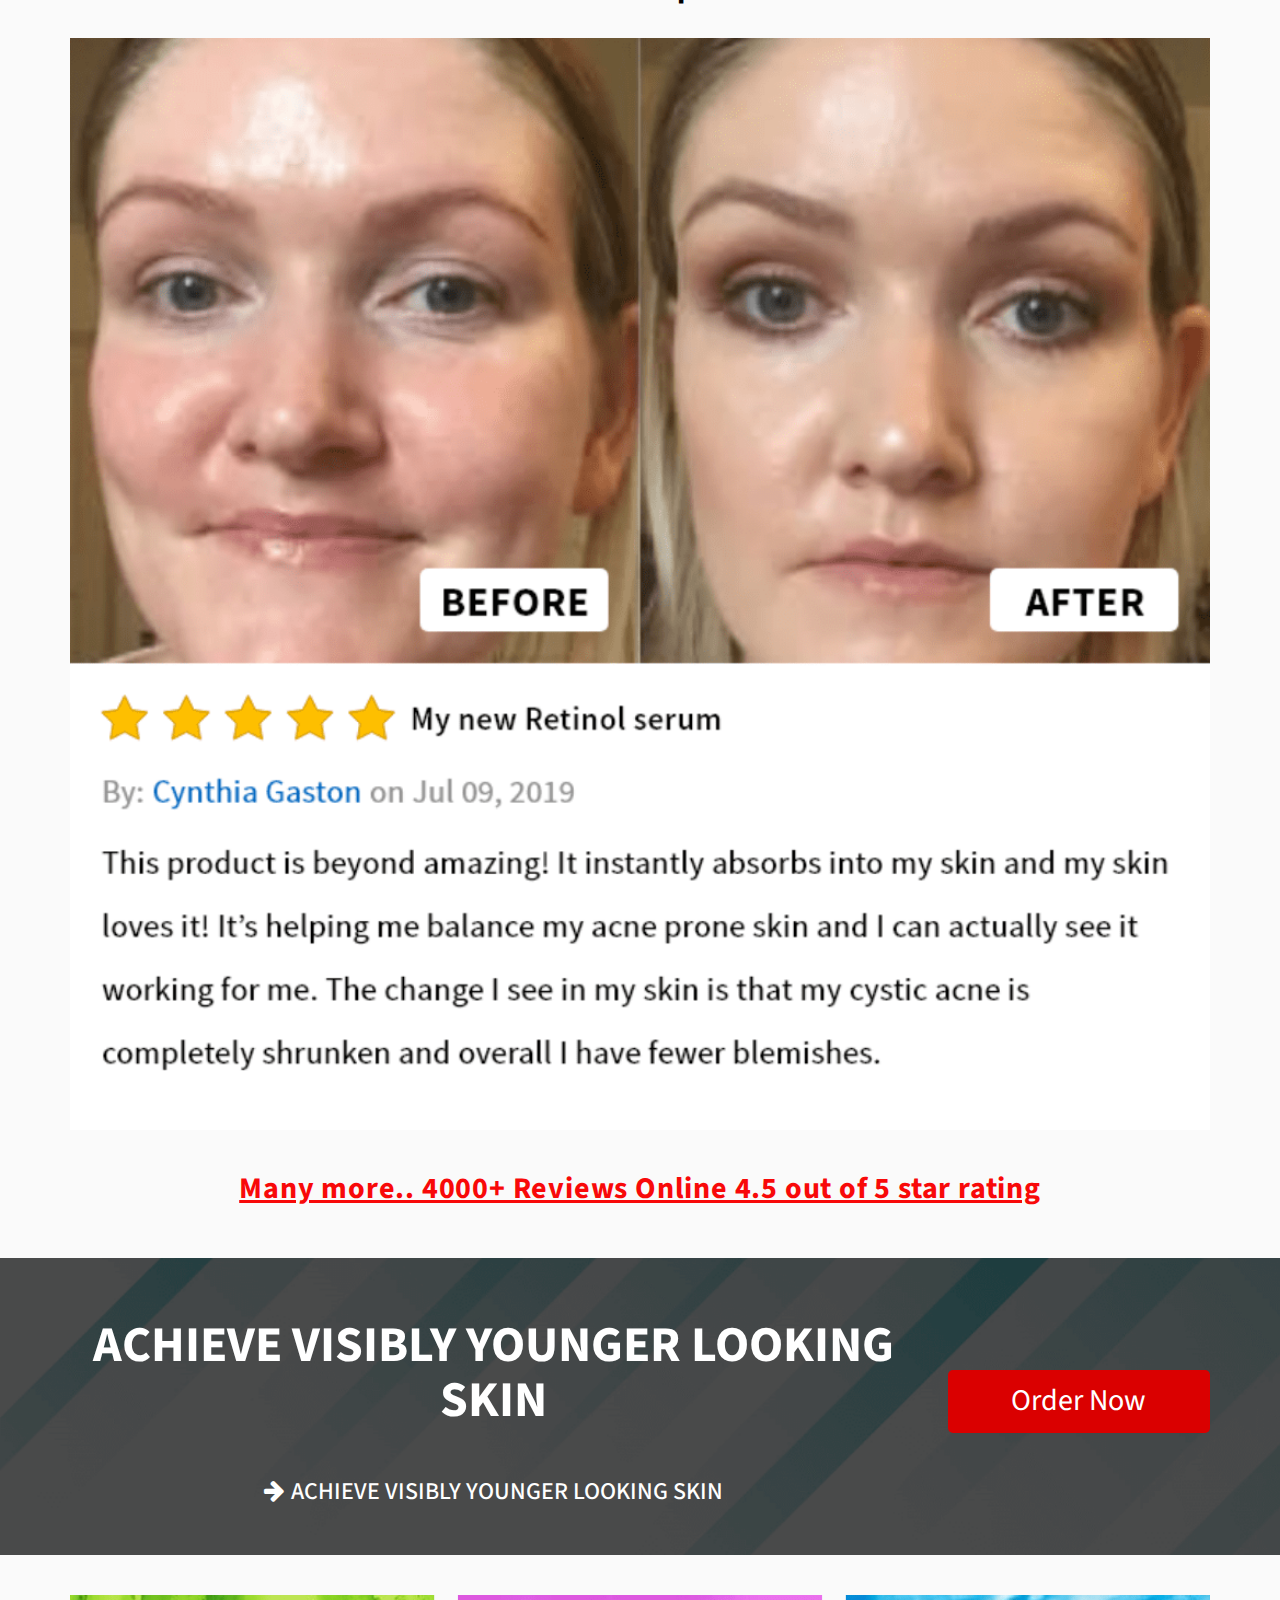
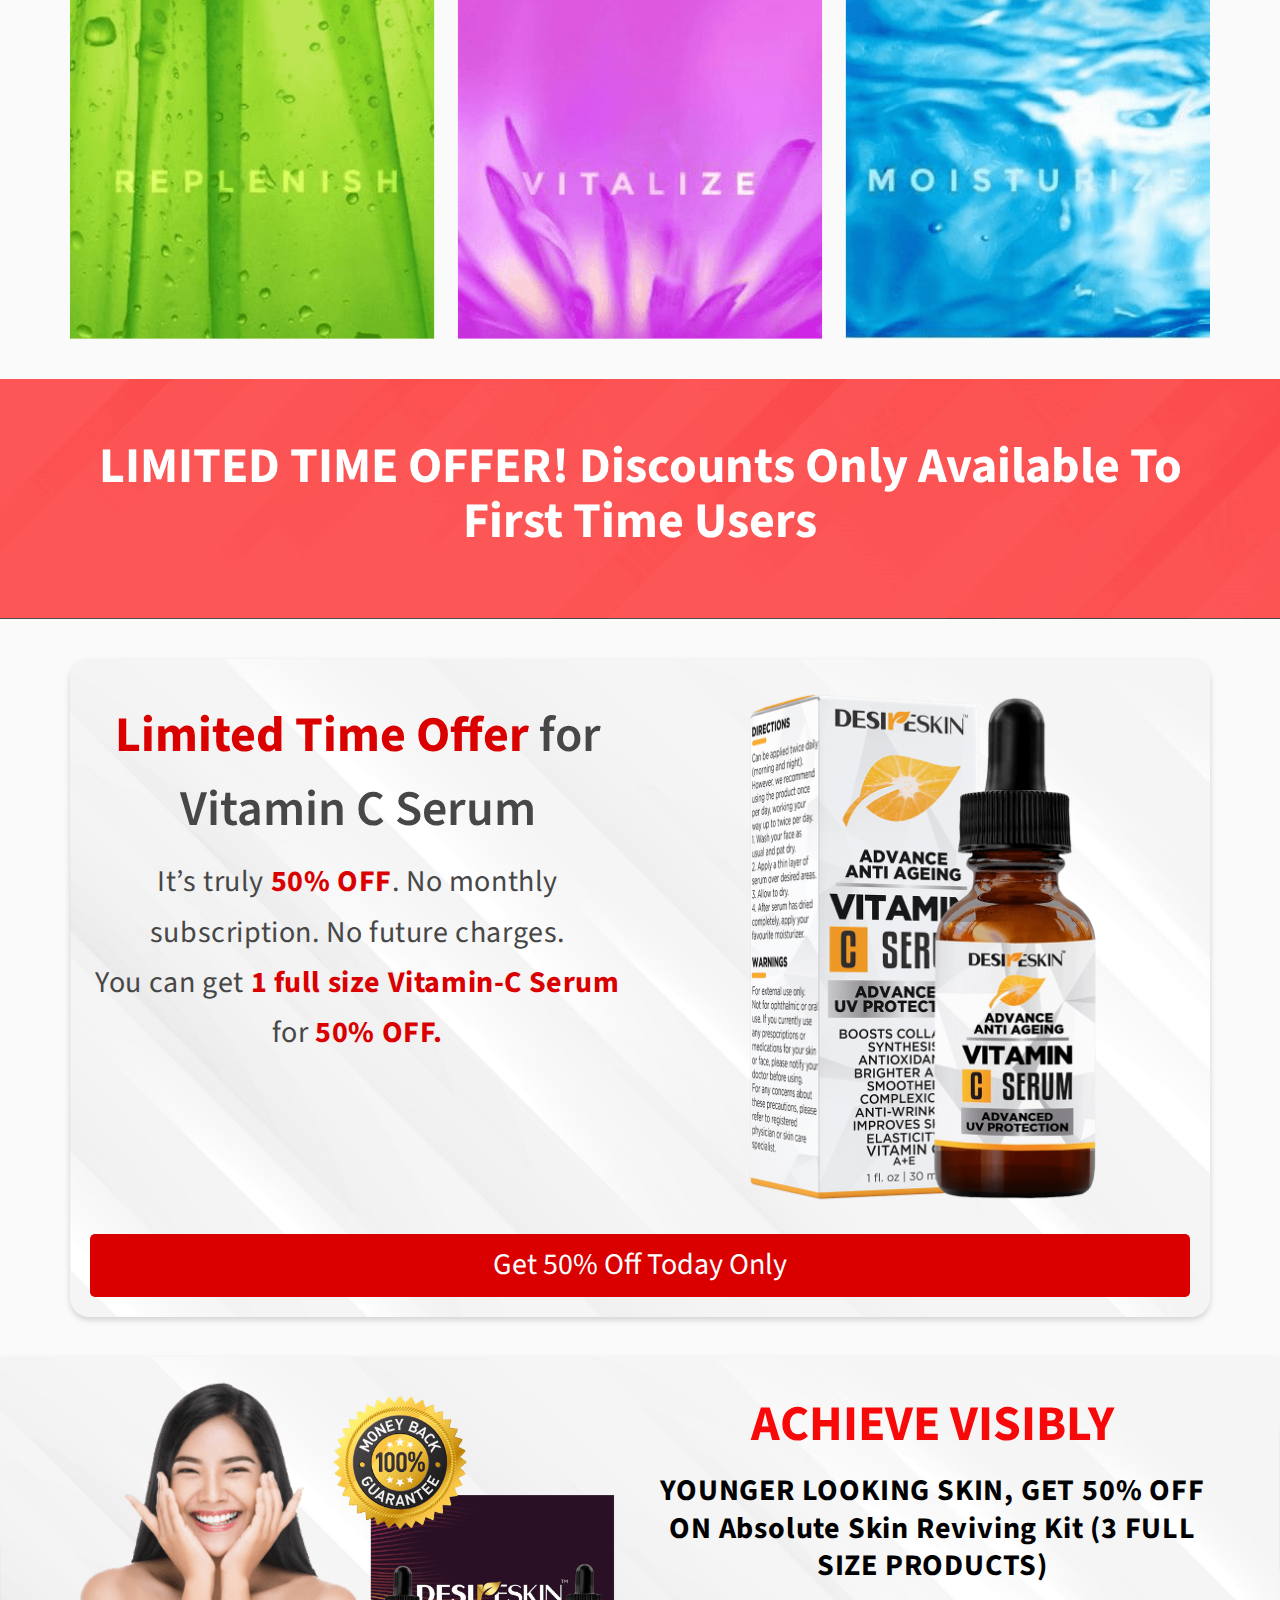
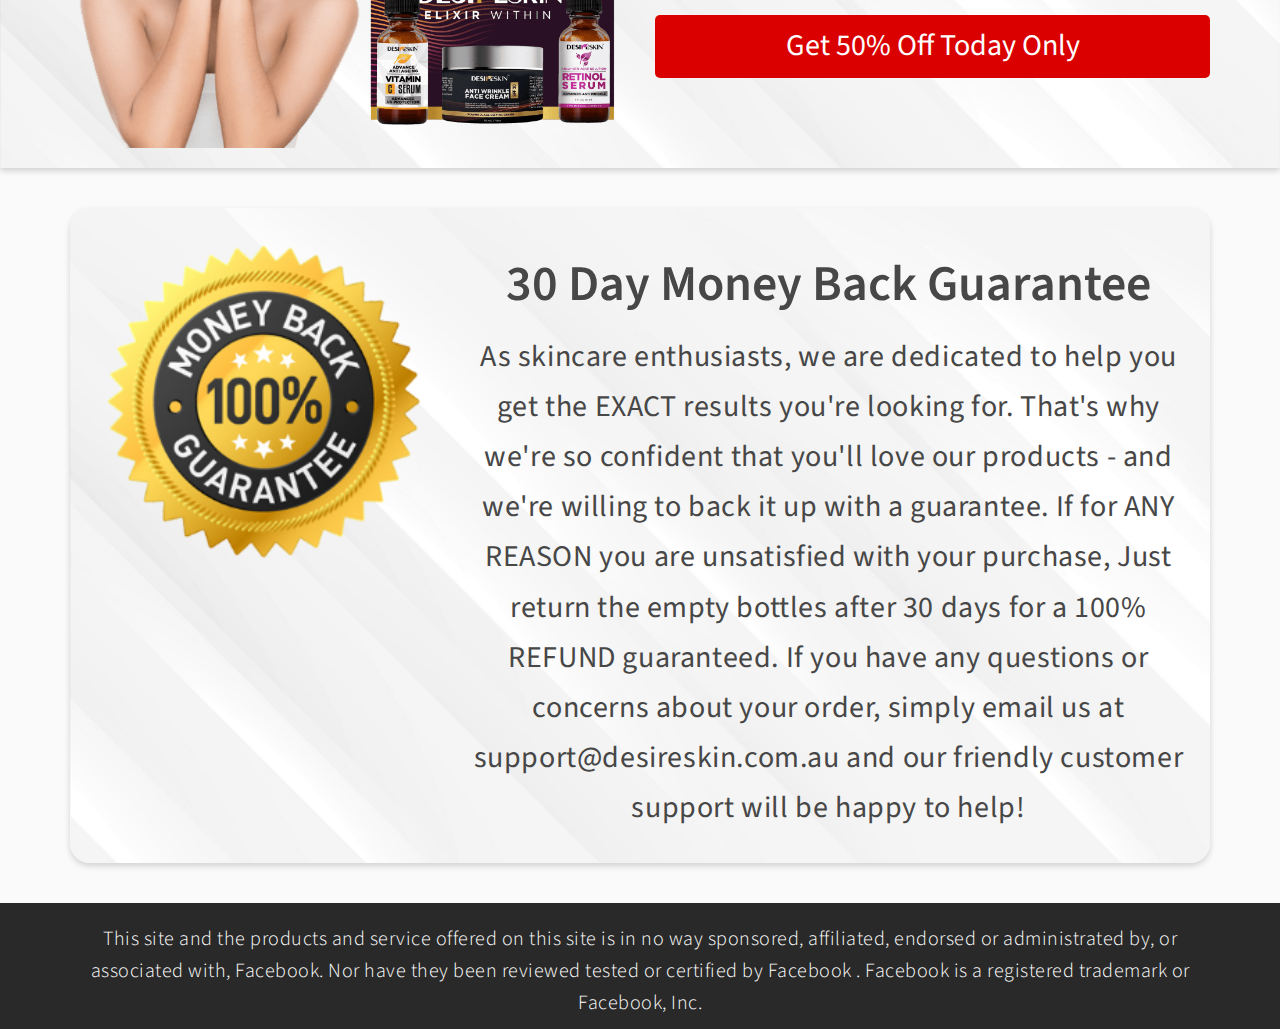
==== commit 68a24bc9: "Add files via upload" ====
--- a/index.html
+++ b/index.html
@@ -13,9 +13,9 @@
 <meta name="viewport" content="width=device-width, initial-scale=1.0">
 <meta name="robots" content="noindex" />
 <meta name="description" content="Desire Skin Vitamin C Serum 70% Off">
-<link rel="stylesheet" href="css/bootstrap.min.css">
+<link rel="stylesheet" href="bootstrap.min.css">
 <link rel="stylesheet" href="https://cdnjs.cloudflare.com/ajax/libs/font-awesome/4.7.0/css/font-awesome.min.css">
-<link rel="stylesheet" href="css/main.css">
+<link rel="stylesheet" href="main.css">
 <link href="https://fonts.googleapis.com/css?family=Source+Sans+Pro&display=swap" rel="stylesheet">
 </head>
 <body>
@@ -29,8 +29,8 @@
 	</div>
 </div>
 
-	<img src="images/banner-web.png" class="img-responsive center-block" width="100%" id="web-banner">
-	<img src="images/banner-mob.png" class="img-responsive center-block" width="100%" id="mob-banner">
+	<img src="banner-web.png" class="img-responsive center-block" width="100%" id="web-banner">
+	<img src="banner-mob.png" class="img-responsive center-block" width="100%" id="mob-banner">
 
 <div class="container top-40">
 	<div class="offer-box">
@@ -41,7 +41,7 @@
 		  	<p>It’s truly <b class="color-red">50% OFF</b>. No monthly subscription. No future charges.<br> You can get <b class="color-red">1 full size Vitamin-C Serum </b>for <b class="color-red">50% OFF.</b></p>
              </div>
              <div class="col-xl-6 col-lg-6 col-md-6 col-sm-12 col-xs-12">
-		  		<img src="images/product-image.png" class="img-responsive center-block" width="100%">
+		  		<img src="product-image.png" class="img-responsive center-block" width="100%">
              </div>
 
              <div class="col-xl-12 col-lg-12 col-md-12 col-sm-12 col-xs-12">
@@ -64,7 +64,7 @@
 	<div class="row top-40">
 	   <div class="col-xl-4 col-lg-4 col-md-12 col-sm-12">
 	   	<br>
-         <img src="images/product-image.png" class="img-responsive center-block" width="100%">
+         <img src="product-image.png" class="img-responsive center-block" width="100%">
 	   </div>
 
 	   <div class="col-xl-8 col-lg-8 col-md-12 col-sm-12">
@@ -80,7 +80,7 @@
 	<div class="row top-40">
 		<div class="col-xl-6 col-lg-6 col-md-12 col-sm-12">
 			<br>
-            <img src="images/sceince-image.png" class="img-responsive center-block" width="100%">
+            <img src="sceince-image.png" class="img-responsive center-block" width="100%">
 		</div>
 		<div class="col-xl-6 col-lg-6 col-md-12 col-sm-12">
 			<br>
@@ -145,11 +145,11 @@
 <div class="container top-40">
 	<div class="row">
 		<div class="col-xl-6 col-lg-6 col-md-12 col-sm-12">
-	     <img src="images/lady.png" class="img-responsive center-block" width="70%">
-		</div>
-
-		<div class="col-xl-6 col-lg-6 col-md-12 col-sm-12">
-		 <img src="images/benefits.png" class="img-responsive center-block" width="100%">
+	     <img src="lady.png" class="img-responsive center-block" width="70%">
+		</div>
+
+		<div class="col-xl-6 col-lg-6 col-md-12 col-sm-12">
+		 <img src="benefits.png" class="img-responsive center-block" width="100%">
 		 
 		 </div>
 		</div>
@@ -194,7 +194,7 @@
           </div>
 
           <div class="col-xl-6 col-lg-6 col-md-12 col-sm-12">
-		 <img src="images/product-image.png" class="img-responsive center-block" width="100%">
+		 <img src="product-image.png" class="img-responsive center-block" width="100%">
 		 <h3 class="h3-black" style="text-align: center;color: #F80909"><i>"1 Product, Many Benefits"</i></h3>
           </div>
         </div>
@@ -224,7 +224,7 @@
 	<div class="row top-40">
 		<div class="col-xl-6 col-lg-6 col-md-12 col-sm-12">
 			<br>
-            <img src="images/share.png" class="img-responsive center-block" width="100%">
+            <img src="share.png" class="img-responsive center-block" width="100%">
 		</div>
 		<div class="col-xl-6 col-lg-6 col-md-12 col-sm-12">
 			<br>
@@ -255,19 +255,19 @@
 		<h2 class="h3-black" style="text-align: center;">Dean loves <span style="color: #F80909">Desireskin's</span> Vitamic C Serum...</h2>
 		<br>
 
-		<img src="images/R-1.png" class="img-responsive center-block" width="100%">
+		<img src="R-1.png" class="img-responsive center-block" width="100%">
 <br>
 			<h2 class="h3-black" style="text-align: center;"><span style="color: #F80909">Mary is 55!</span> Best looking 55 year old!</h2>
 		<br>
 		
-		<img src="images/R-2.png" class="img-responsive center-block" width="100%">
+		<img src="R-2.png" class="img-responsive center-block" width="100%">
 
 		<br>
 			<h2 class="h3-black" style="text-align: center;"><span style="color: #F80909">"I'm 47 </span>  and soo pleased..."
 </h2>
 		<br>
 		
-		<img src="images/R-3.png" class="img-responsive center-block" width="100%">
+		<img src="R-3.png" class="img-responsive center-block" width="100%">
 <br>
 			<a href=""><h2 class="h3-black" style="text-align: center;color: #F80909;text-decoration: underline;">Many more.. 4000+ Reviews Online 4.5 out of 5 star rating</h2></a>
 		</div>
@@ -296,7 +296,7 @@
 
 <div class="container top-40">
 	<div class="row">
-		<div class="col-lg-12"><img src="images/3-images.png" class="img-responsive center-block" width="100%">
+		<div class="col-lg-12"><img src="3-images.png" class="img-responsive center-block" width="100%">
 </div>
 	</div>
 </div>
@@ -324,7 +324,7 @@
 		  	<p>It’s truly <b class="color-red">50% OFF</b>. No monthly subscription. No future charges.<br> You can get <b class="color-red">1 full size Vitamin-C Serum </b>for <b class="color-red">50% OFF.</b></p>
              </div>
              <div class="col-xl-6 col-lg-6 col-md-6 col-sm-12">
-		  		<img src="images/product-image.png" class="img-responsive center-block" width="100%">
+		  		<img src="product-image.png" class="img-responsive center-block" width="100%">
              </div>
 
              <div class="col-xl-12 col-lg-12 col-md-12 col-sm-12">
@@ -338,7 +338,7 @@
 	<div class="container">
 		<div class="row">
            <div class="col-xl-6 col-lg-6 col-md-6 col-sm-12">
-             <img src="images/money-back-image.png" class="img-responsive center-block" width="100%">
+             <img src="money-back-image.png" class="img-responsive center-block" width="100%">
            </div>
            
            <div class="col-xl-6 col-lg-6 col-md-6 col-sm-12"><h2 class="h2-red">ACHIEVE VISIBLY</h2>
@@ -354,7 +354,7 @@
 	<div class="row">
 		 
 		     <div class="col-xl-4 col-lg-4 col-md-4 col-sm-12">
-		  	   <img src="images/60-day.png" class="img-responsive center-block" width="100%">
+		  	   <img src="60-day.png" class="img-responsive center-block" width="100%">
              </div>
              <div class="col-xl-8 col-lg-8 col-md-12 col-sm-12">
              	<h3 class="h3-black">30 Day Money Back Guarantee</h3>
--- a/main.css
+++ b/main.css
@@ -0,0 +1,132 @@
+@import url('https://fonts.googleapis.com/css?family=Source+Sans+Pro&display=swap');
+body, h1, h2, h3, h4, h5, h5, p, article{
+	font-family: 'Source Sans Pro', sans-serif;
+}
+body{
+	margin:0;
+	padding:0;
+	background-color: #fafafa
+}
+.color-red{
+	color: #DA0000;
+}
+.header-strip{
+height: auto;
+background-color: #1A1A1A
+}
+.header-strip-text{
+	color: white;
+	text-align: center;
+	padding: 15px 6px 6px 6px;
+	font-size: 20px;	
+}
+#mob-banner{
+    display: none;
+}
+.offer-box{
+	background-image: url("box-bg.jpg");
+	background-size: cover;
+	border-radius: 20px;
+	padding: 20px;
+    box-shadow: 0 3px 6px 0 rgba(0, 0, 0, 0.16);
+
+}
+
+.offer-box h3{
+  font-size: 50px;
+  font-weight: 600;
+  font-stretch: normal;
+  font-style: normal;
+  line-height: 1.48;
+  letter-spacing: normal;
+  text-align: center;
+  color: #474747;
+}
+.offer-box p{
+	  font-size: 30px;
+  font-weight: normal;
+  font-stretch: normal;
+  font-style: normal;
+  line-height: 1.67;
+  letter-spacing: 0.6px;
+  text-align: center;
+  color: #474747;
+}
+.cta{
+	width: 100%;
+	color: white;
+	background-color: #DA0000;
+	font-size: 30px;
+	border: none;
+	border-radius: 5px;
+	padding:10px;
+	margin-top: 20px;
+	font-weight: 
+}
+.free-ship{
+  font-size: 30px;
+  font-weight: normal;
+  font-stretch: normal;
+  font-style: normal;
+  line-height: 1.67;
+  letter-spacing: normal;
+  text-align: center;
+  color: #eb0000;
+}
+.top-40{
+	margin-top:40px;
+}
+.h3-black{
+  font-size: 30px;
+  font-weight: bold;
+  font-stretch: normal;
+  font-style: normal;
+  line-height: 1.25;
+  letter-spacing: 0.8px;
+  color: #000000;
+}
+.p-black{
+	 font-size: 20px;
+  font-weight: 300;
+  font-stretch: normal;
+  font-style: normal;
+  line-height: 1.6;
+  letter-spacing: 0.5px;
+  text-align: left;
+  color: #000000;
+}
+.h2-red{
+  font-size: 50px;
+  font-weight: bold;
+  font-stretch: normal;
+  font-style: normal;
+  letter-spacing: normal;
+  text-align: center;
+  color: #f80909;
+}
+.black-block{
+   background-image: url("black-bg.png");
+   background-size: cover;
+   width: 100%
+}
+.red-block{
+   background-image: url("red-bg.png");
+   background-size: cover;
+   width: 100%
+}
+.top-25{
+	margin-top: 20%
+}
+.footer{
+	background-color: #292929;
+}
+@media only screen and (max-width: 600px) {
+#web-banner{display: none;}
+#mob-banner{display: block;}
+.offer-box h3{font-size: 30px;}
+.offer-box p{font-size: 20px;}
+.cta{font-size: 25px;font-weight: bold}
+.free-ship{font-size: 20px;}
+.mob-center{text-align: center;}
+.top-25{margin-top: 0px}
+}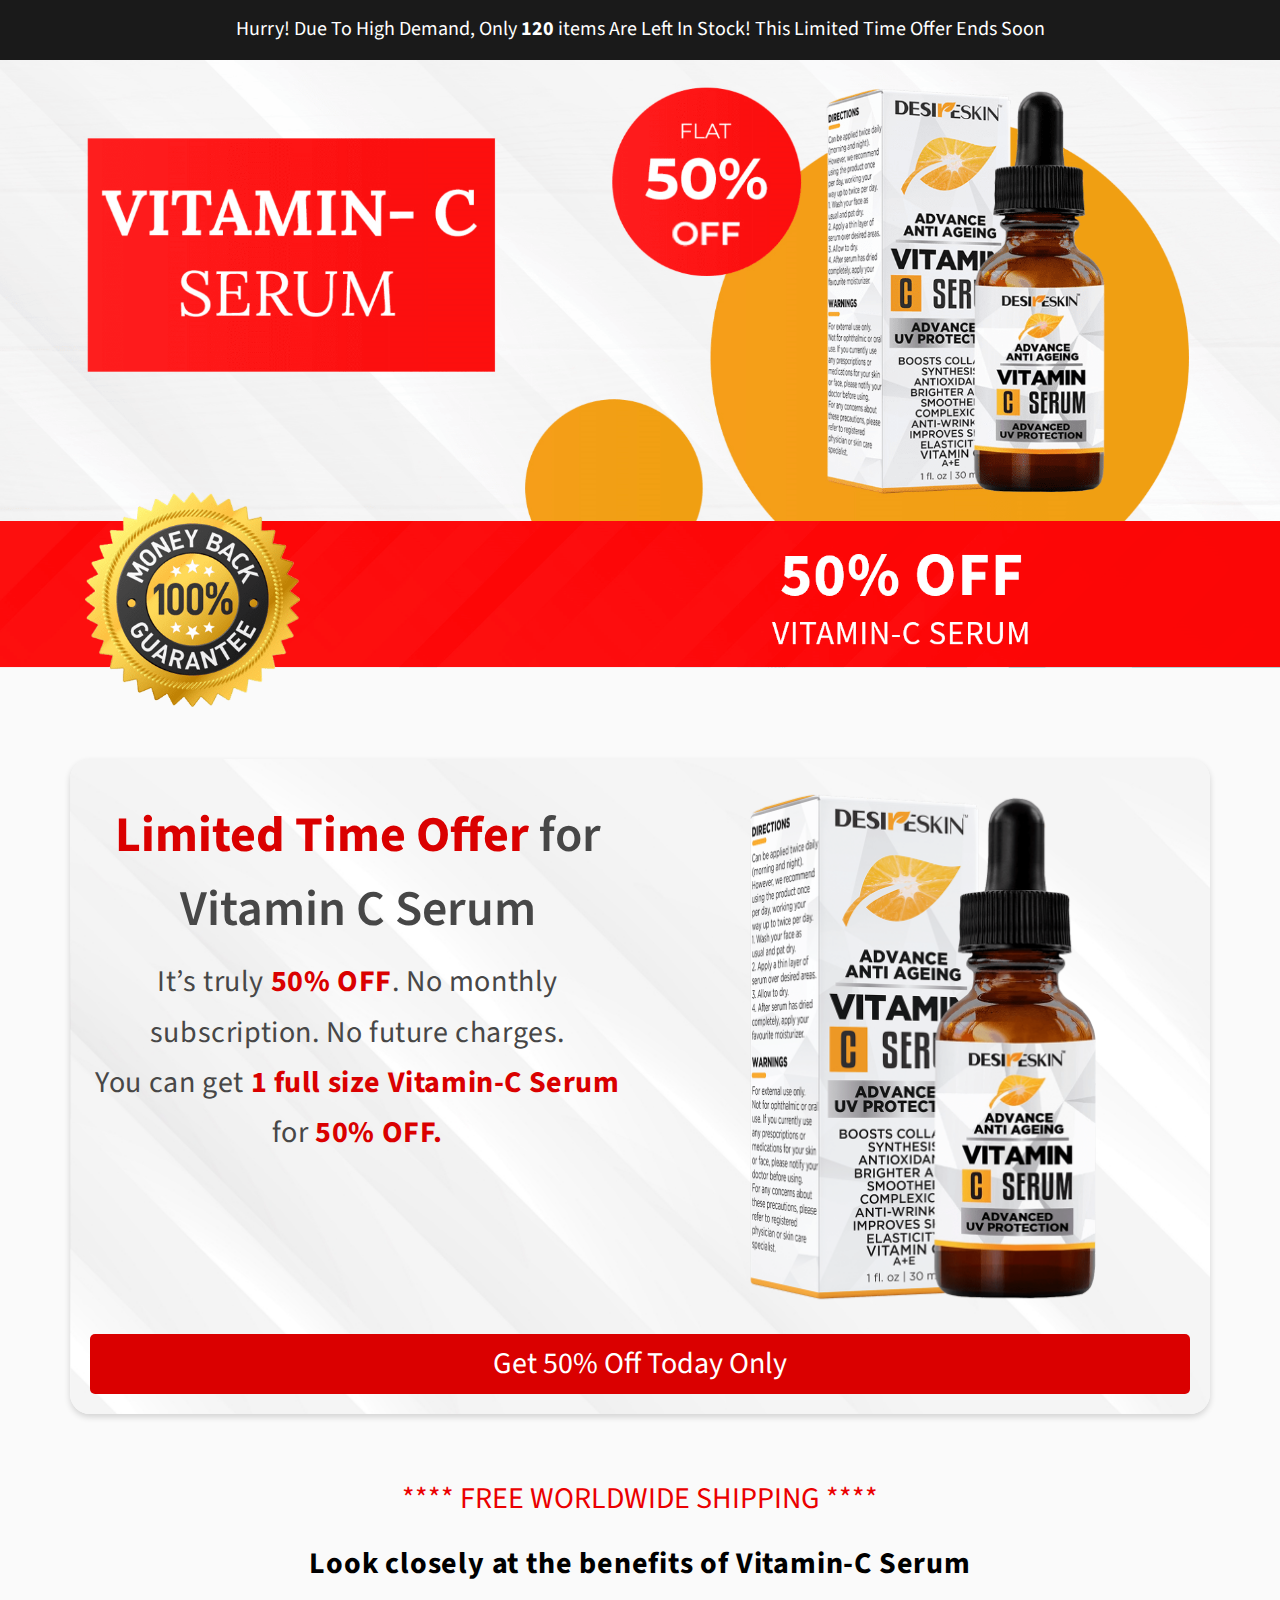
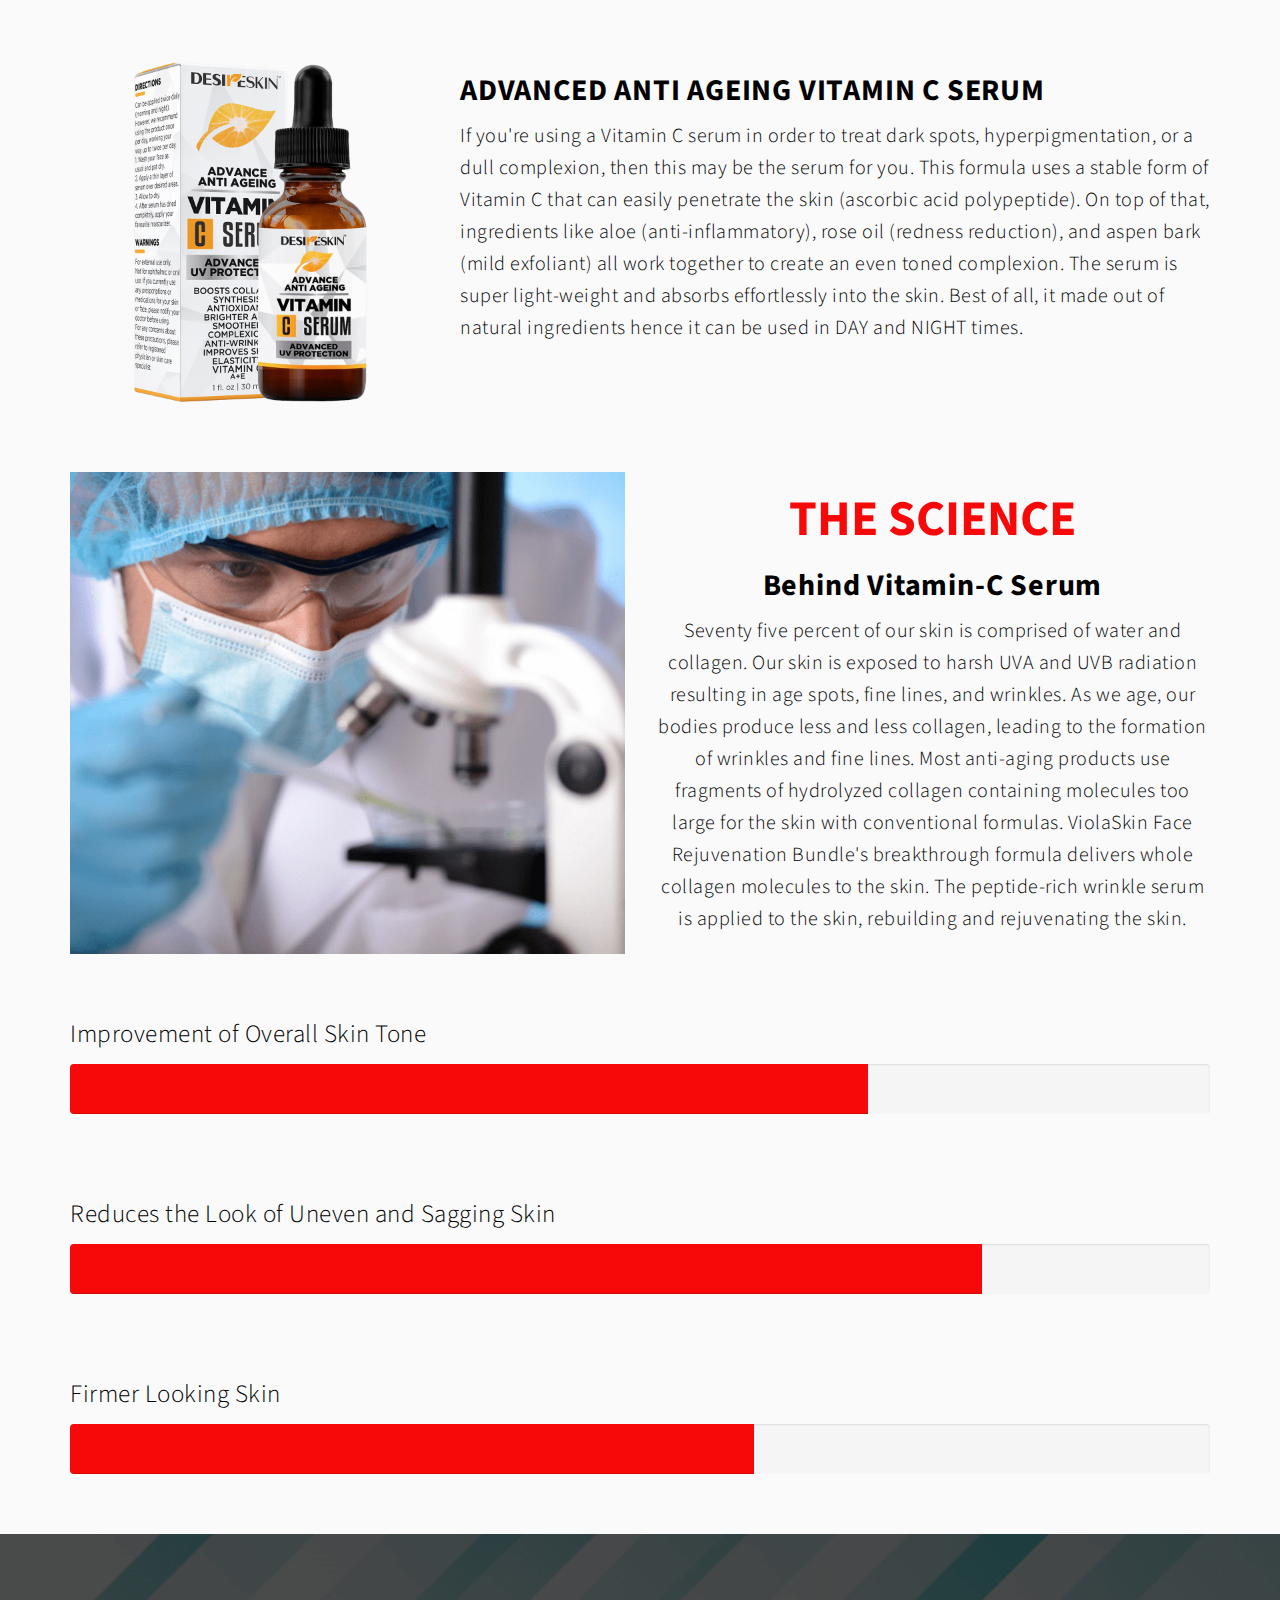
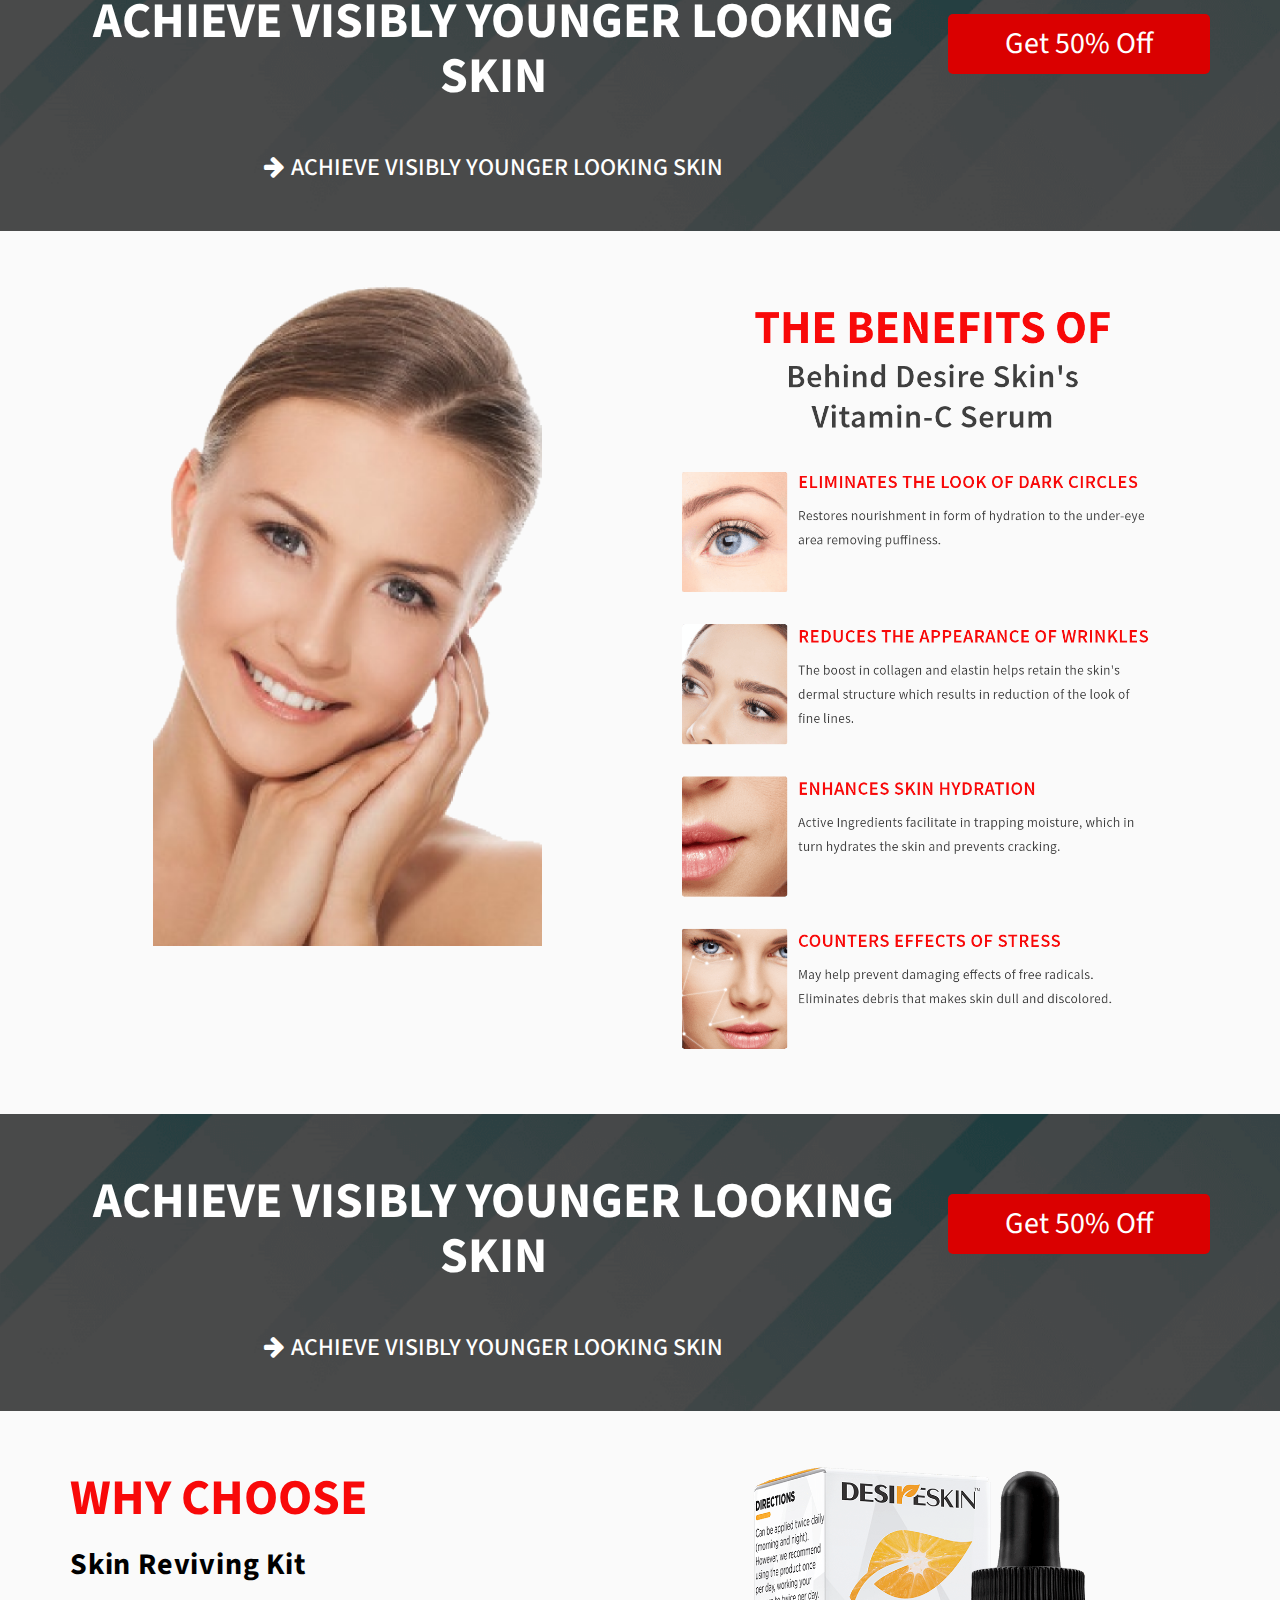
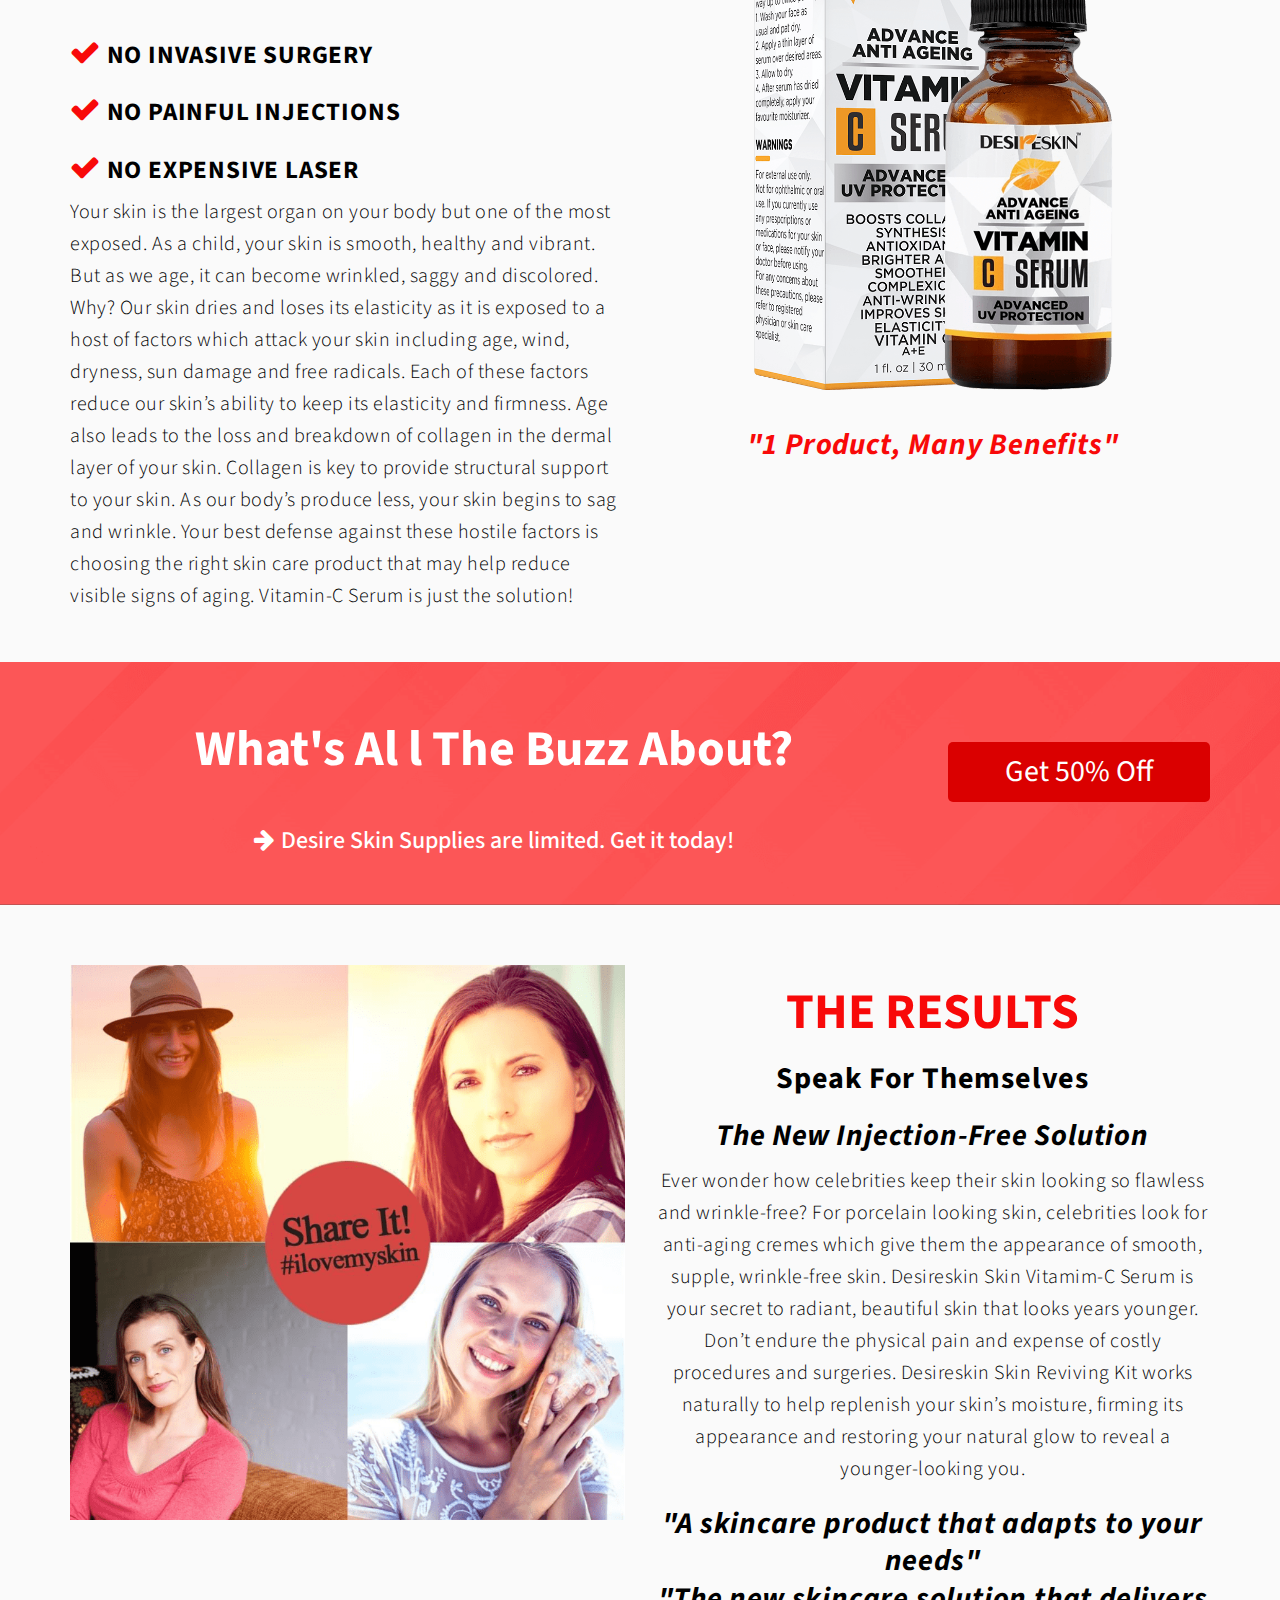
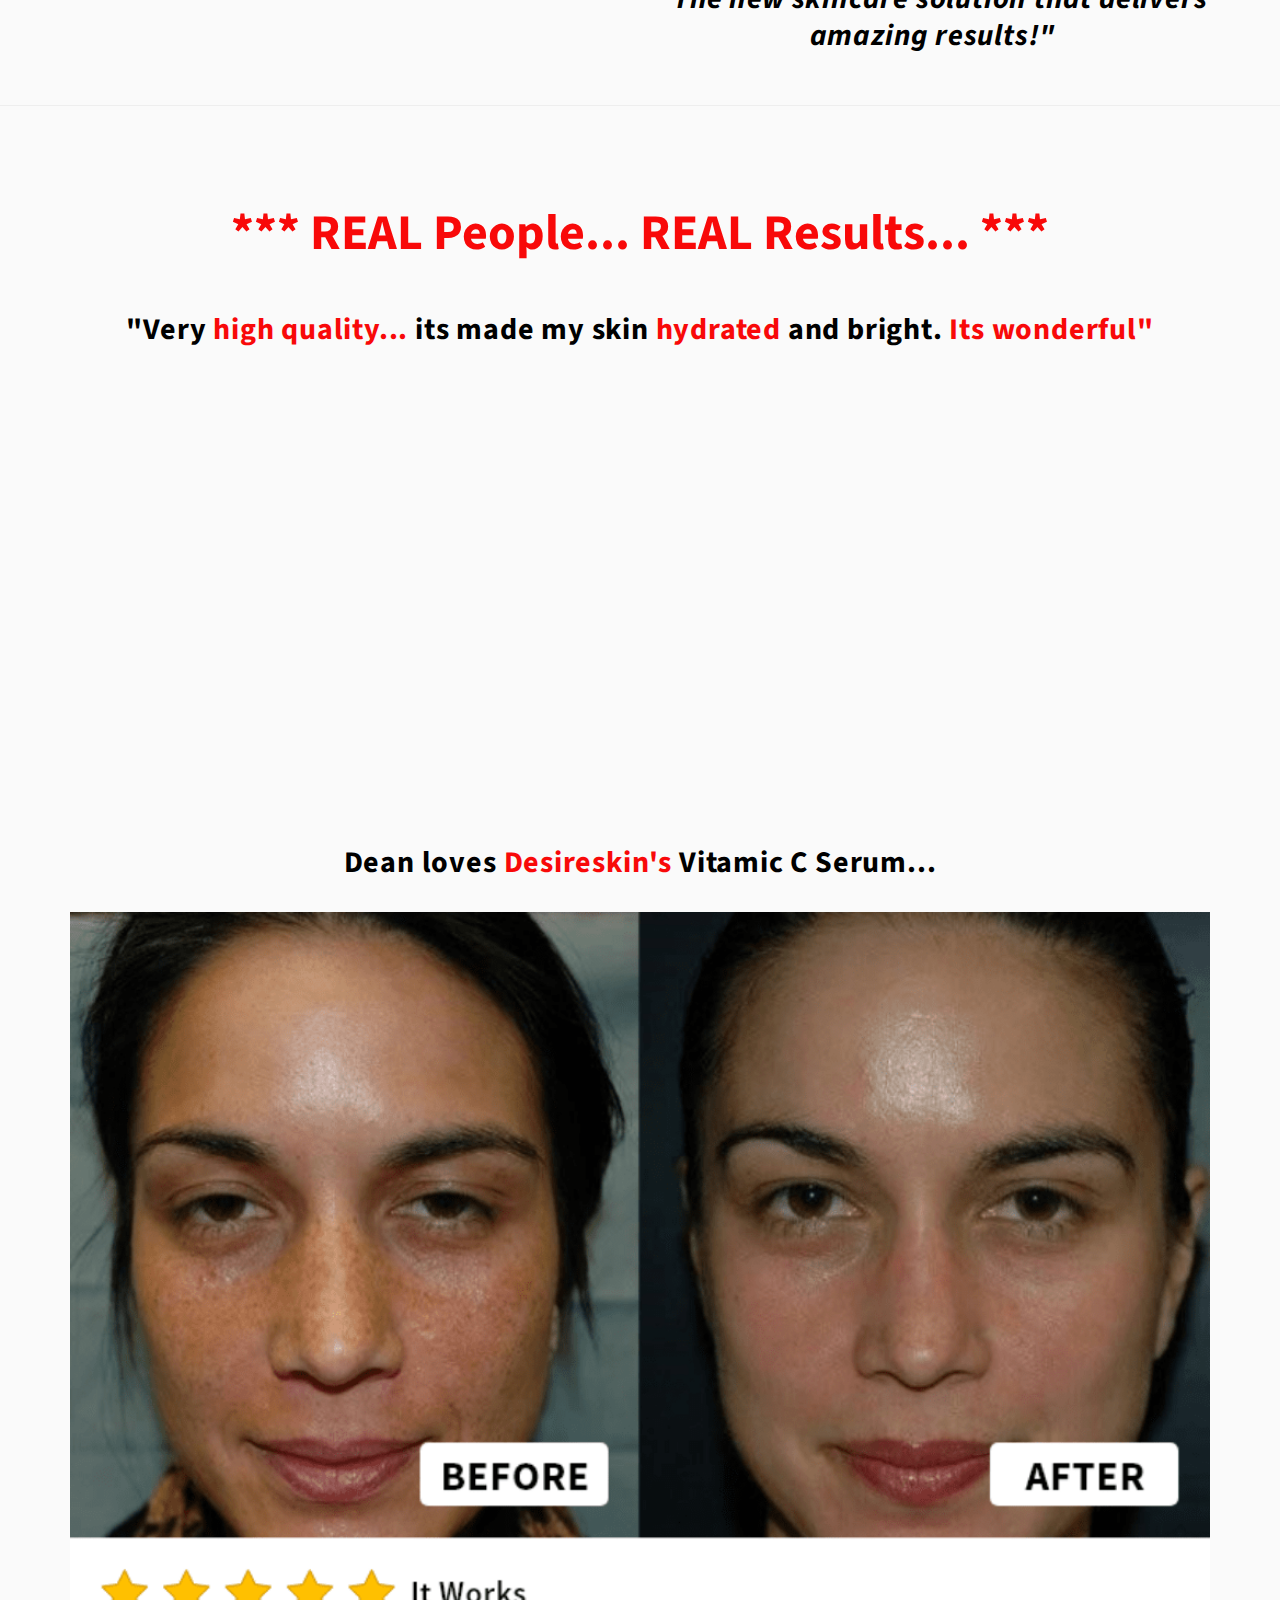
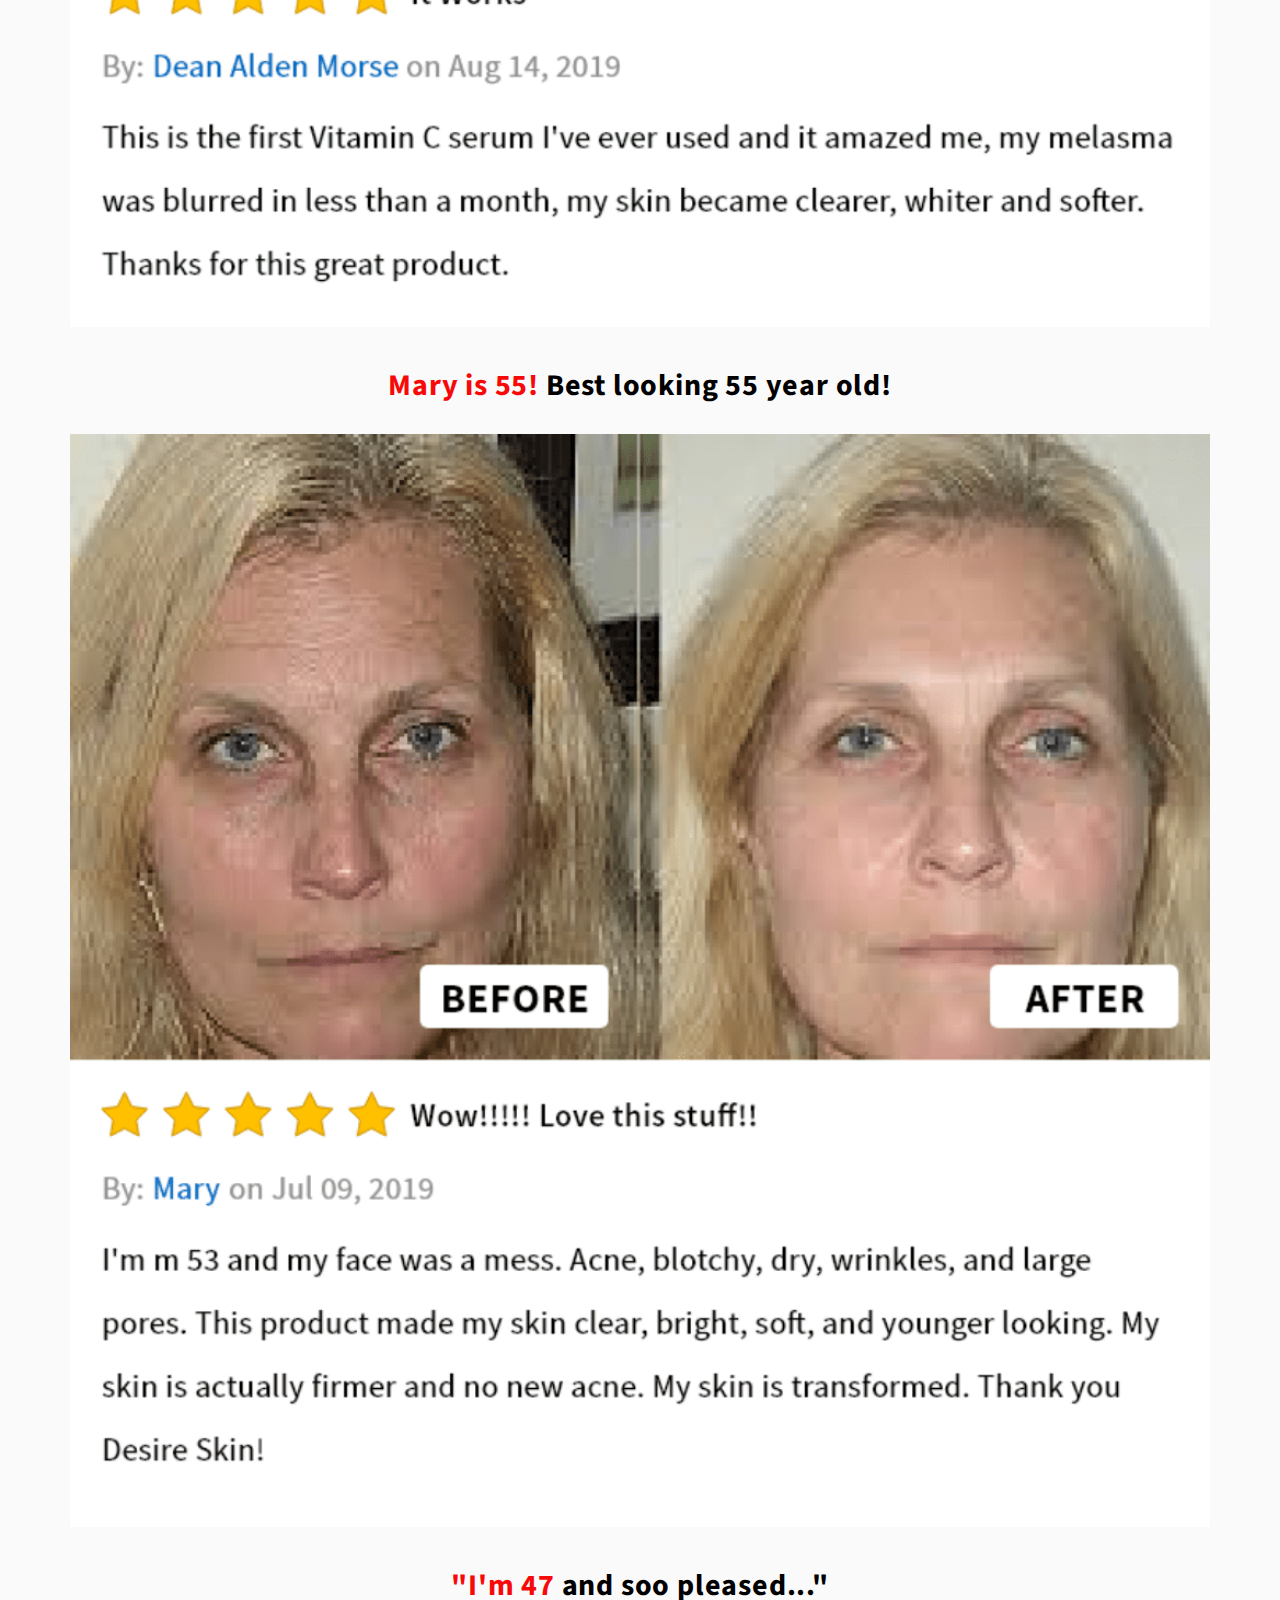
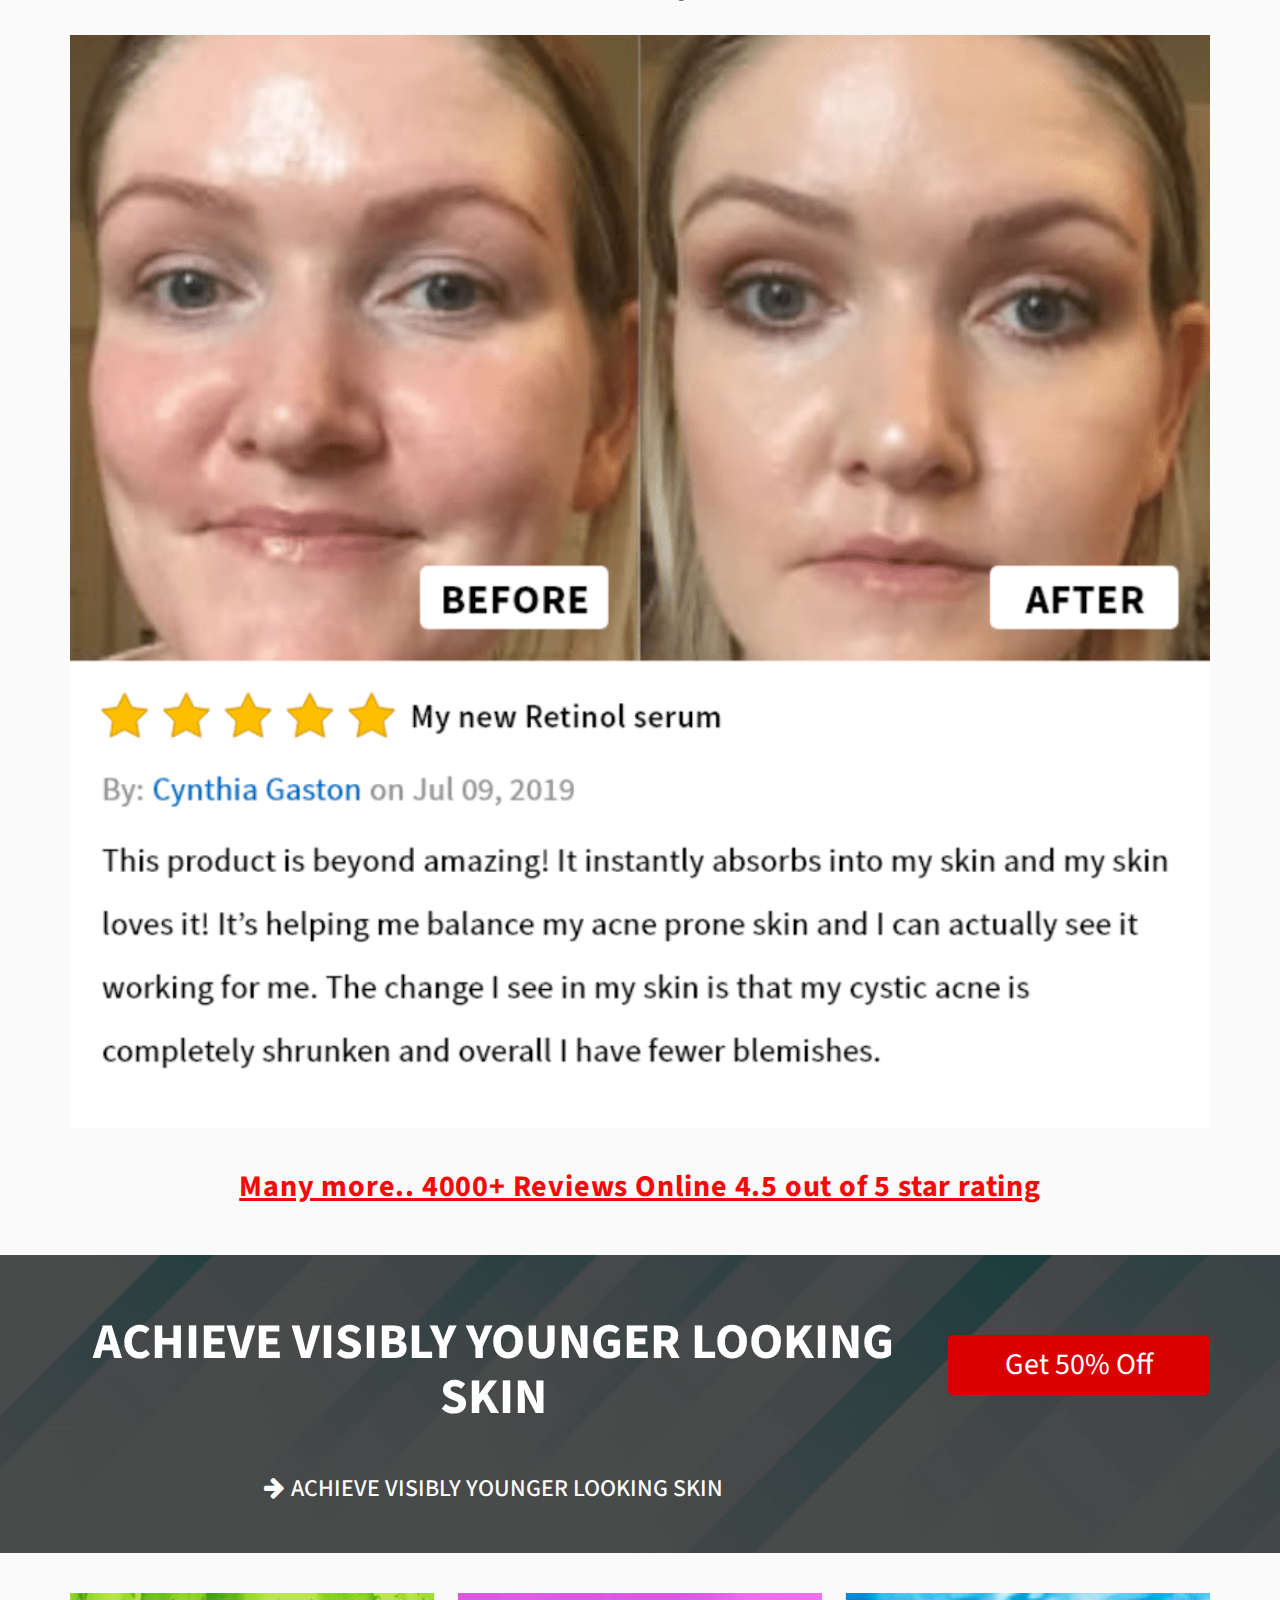
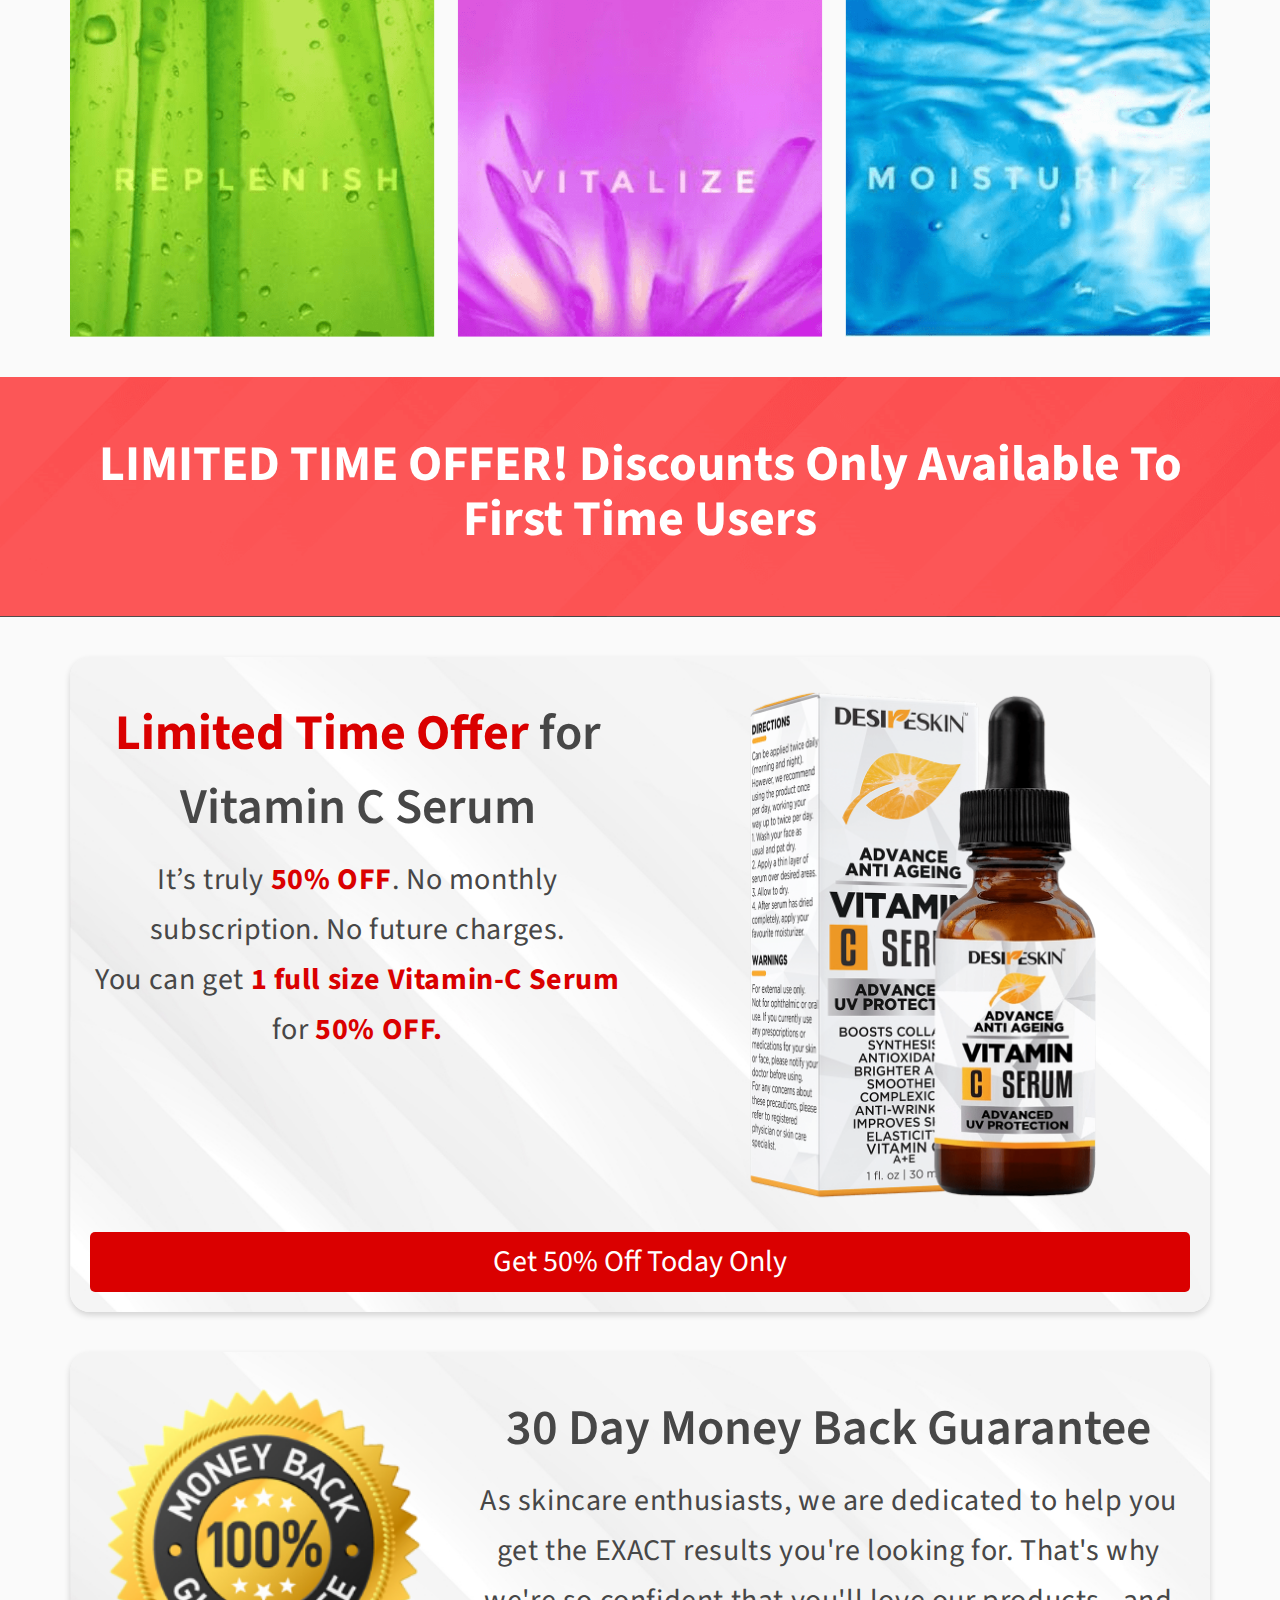
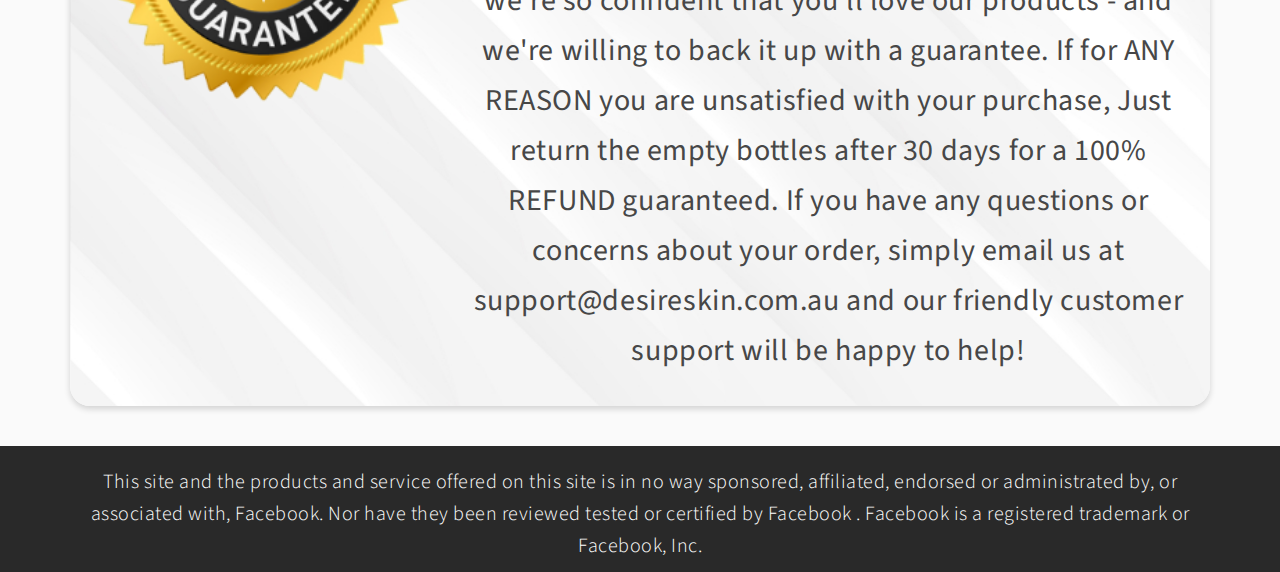
==== commit f89f6795: "Add files via upload" ====
--- a/index.html
+++ b/index.html
@@ -17,6 +17,8 @@
 <link rel="stylesheet" href="https://cdnjs.cloudflare.com/ajax/libs/font-awesome/4.7.0/css/font-awesome.min.css">
 <link rel="stylesheet" href="main.css">
 <link href="https://fonts.googleapis.com/css?family=Source+Sans+Pro&display=swap" rel="stylesheet">
+<script src="https://ajax.googleapis.com/ajax/libs/jquery/3.4.1/jquery.min.js"></script>
+  <script src="https://maxcdn.bootstrapcdn.com/bootstrap/3.4.1/js/bootstrap.min.js"></script>
 </head>
 <body>
 <div class="header-strip">
@@ -45,7 +47,7 @@
              </div>
 
              <div class="col-xl-12 col-lg-12 col-md-12 col-sm-12 col-xs-12">
-             	<a href="" ><button class="cta">Get 50% Off Today Only</button></a>
+             	<button type="button" class="btn btn-info btn-lg cta" data-toggle="modal" data-target="#myModal">Get 50% Off Today Only</button>
              </div>
 		  </div>	
 		</div>
@@ -134,7 +136,7 @@
 			</div>
 			<div class="col-xl-3 col-lg-3 col-md-12 col-sm-12">
 				<br>
-				<a href=""><button class="cta top-25">Order Now</button></a>
+				<button type="button" class="btn btn-info btn-lg cta" data-toggle="modal" data-target="#myModal">Get 50% Off</button>
 				
 			</div>
 		</div>
@@ -167,7 +169,7 @@
 			</div>
 			<div class="col-xl-3 col-lg-3 col-md-12 col-sm-12">
 				<br>
-				<a href=""><button class="cta top-25">Order Now</button></a>
+				<button type="button" class="btn btn-info btn-lg cta" data-toggle="modal" data-target="#myModal">Get 50% Off</button>
 				
 			</div>
 		</div>
@@ -212,7 +214,7 @@
 			</div>
 			<div class="col-xl-3 col-lg-3 col-md-12 col-sm-12">
 				<br>
-				<a href=""><button class="cta">Order Now</button></a>
+				<button type="button" class="btn btn-info btn-lg cta" data-toggle="modal" data-target="#myModal">Get 50% Off</button>
 				
 			</div>
 		</div>
@@ -286,7 +288,7 @@
 			</div>
 			<div class="col-xl-3 col-lg-3 col-md-12 col-sm-12">
 				<br>
-				<a href=""><button class="cta top-25">Order Now</button></a>
+				<button type="button" class="btn btn-info btn-lg cta" data-toggle="modal" data-target="#myModal">Get 50% Off</button>
 				
 			</div>
 		</div>
@@ -328,12 +330,12 @@
              </div>
 
              <div class="col-xl-12 col-lg-12 col-md-12 col-sm-12">
-             	<a href="" ><button class="cta">Get 50% Off Today Only</button></a>
+             	<button type="button" class="btn btn-info btn-lg cta" data-toggle="modal" data-target="#myModal">Get 50% Off Today Only</button>
              </div>
 		  </div>	
 		</div>
 	</div>	
-
+<!--
 <div class="offer-box top-40" style="border-radius: 0px">
 	<div class="container">
 		<div class="row">
@@ -343,12 +345,12 @@
            
            <div class="col-xl-6 col-lg-6 col-md-6 col-sm-12"><h2 class="h2-red">ACHIEVE VISIBLY</h2>
            	<h2 class="h3-black" style="text-align: center;">YOUNGER LOOKING SKIN, GET 50% OFF ON Absolute Skin Reviving Kit (3 FULL SIZE PRODUCTS)</h2>
-           	<a href=""><button class="cta">Get 50% Off Today Only</button></a>
+           	  <button type="button" class="btn btn-info btn-lg cta" data-toggle="modal" data-target="#myModal">Get 50% Off Today Only</button>
            </div>
 		</div>
 	</div>
 </div>
-
+-->
 <div class="container top-40">
 	<div class="offer-box">
 	<div class="row">
@@ -375,5 +377,37 @@
 		</div>
 	</div>
 </div>
+
+<div class="container">
+
+
+
+  <!-- Modal -->
+  <div class="modal fade" id="myModal" role="dialog">
+    <div class="modal-dialog">
+    
+      <!-- Modal content-->
+      <div class="modal-content">
+        <div class="modal-header">
+          <button type="button" class="close" data-dismiss="modal">&times;</button>
+          <h4 class="modal-title" style="color:#EB0000;font-size: 40px;font-weight: bold;text-align: center;"><span style="font-size: 60px">
+          	ONE TIME SPECIAL OFFER </span><br>GET AN EXTRA VITAMIN-C SREUM ON 70% OFF</h4>
+
+        </div>
+        <div class="modal-body">
+        			  		<img src="single-bottle.png" class="img-responsive center-block" width="80%">
+        			  		<button class="cta">YES! I WANT THIS OFFER</button>
+        			  		<button class="cta" style="background-color: white;color:black;font-size: 15px;">No Thanks</button>
+
+          <p></p>
+        </div>
+     
+      </div>
+      
+    </div>
+  </div>
+  
+</div>
+
 </body>
-</html>
+</html>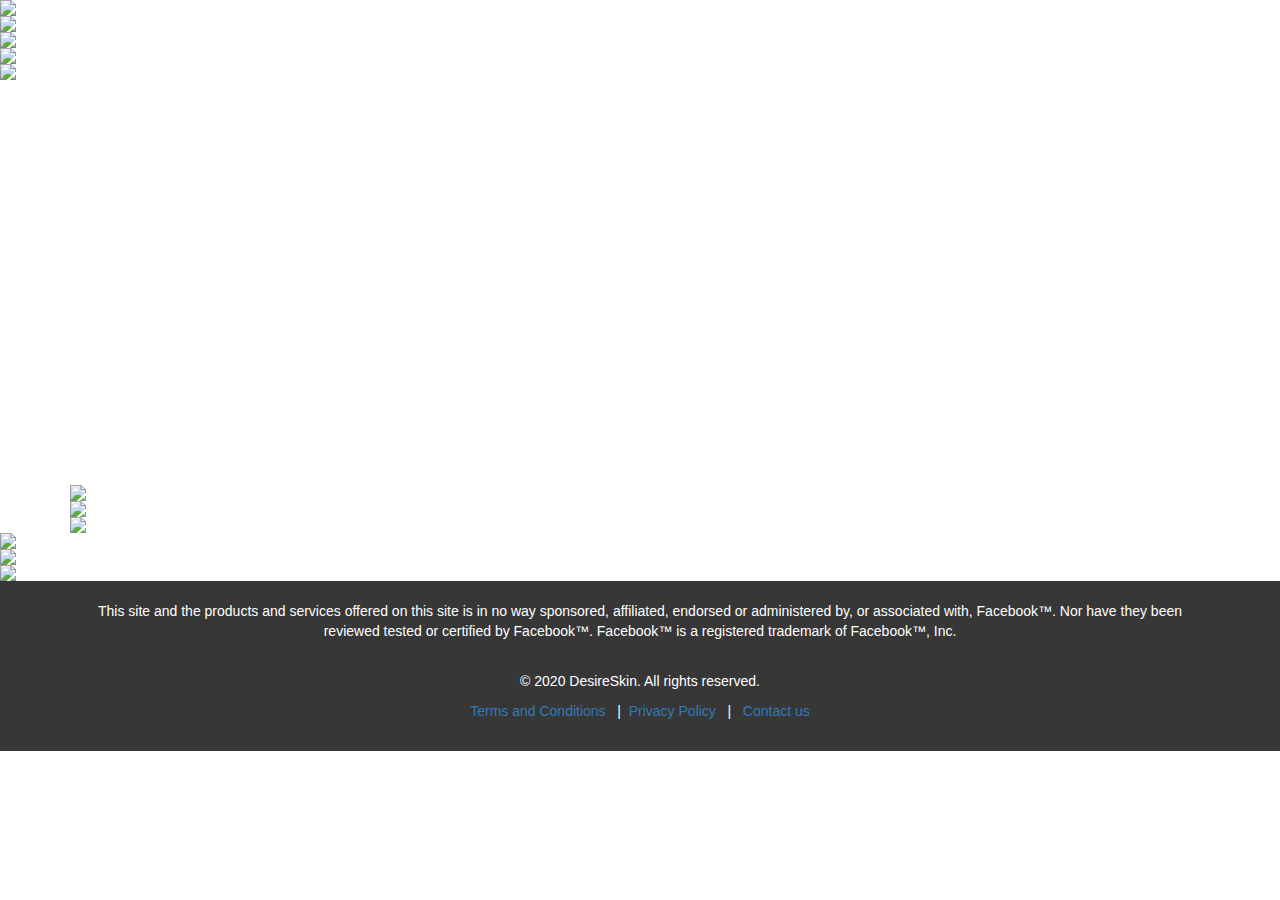
==== commit 0ab4e32b: "Add files via upload" ====
--- a/index.html
+++ b/index.html
@@ -14,400 +14,113 @@
 <meta name="robots" content="noindex" />
 <meta name="description" content="Desire Skin Vitamin C Serum 70% Off">
 <link rel="stylesheet" href="bootstrap.min.css">
-<link rel="stylesheet" href="https://cdnjs.cloudflare.com/ajax/libs/font-awesome/4.7.0/css/font-awesome.min.css">
-<link rel="stylesheet" href="main.css">
-<link href="https://fonts.googleapis.com/css?family=Source+Sans+Pro&display=swap" rel="stylesheet">
-<script src="https://ajax.googleapis.com/ajax/libs/jquery/3.4.1/jquery.min.js"></script>
-  <script src="https://maxcdn.bootstrapcdn.com/bootstrap/3.4.1/js/bootstrap.min.js"></script>
+<style type="text/css">
+	.desk{
+		display: block;
+	}
+	.mob{
+		display: none;
+	}
+	@media only screen and (max-width: 600px) {
+	.desk{
+		display: none;
+	}
+	.mob{
+		display: block;
+	}
+	}
+	footer{
+		padding-top: 20px;
+		padding-bottom: 20px;
+		background-color: #373737;
+	}
+	footer p{
+		color:white;
+		text-align: center;
+	}
+</style>
 </head>
-<body>
-<div class="header-strip">
+<body style="padding: 0px;margin:0px">
+	<div class="desk">
+		<a href="https://desireskin.com/products/absolute-skin-reviving-kit">
+		<img src="1.jpg" class="img-responsive center-block" width="100%">
+	</a>
+		<img src="2.jpg" class="img-responsive center-block" width="100%">
+		<a href="https://desireskin.com/products/absolute-skin-reviving-kit">
+		<img src="3.jpg" class="img-responsive center-block" width="100%">
+		<img src="4.jpg" class="img-responsive center-block" width="100%">
+	</a>
+		<img src="5.jpg" class="img-responsive center-block" width="100%">
+		
+		<div class="container">
+		<div class="row">
+			<div class="col-lg-12">
+				<iframe allowtransparency="true" title="Wistia video player" allowfullscreen="" frameborder="0" scrolling="no" class="wistia_embed" name="wistia_embed" src="https://fast.wistia.net/embed/iframe/8hxsfn4saa" width="100%" height="400px">
+   </iframe>
+</div>
+</div></div>
+<div class="container">
+		<div class="row">
+			<div class="col-lg-12">
+        <img src="1-min.jpg" class="img-responsive center-block" width="100%">
+        <img src="2-min.jpg" class="img-responsive center-block" width="100%">
+        <img src="3-min.jpg" class="img-responsive center-block" width="100%">
+    </div>
+</div>
+</div>
+        <img src="6.jpg" class="img-responsive center-block" width="100%">
+        <a href="https://desireskin.com/products/absolute-skin-reviving-kit">
+        <img src="7.jpg" class="img-responsive center-block" width="100%">
+		<img src="8.jpg" class="img-responsive center-block" width="100%">
+	</a>
+	</div>
+
+	<div class="mob">
+      
+		<a href="https://desireskin.com/products/absolute-skin-reviving-kit">
+		<img src="9.jpg" class="img-responsive center-block" width="100%">
+	</a>
+		<a href="https://desireskin.com/products/absolute-skin-reviving-kit"><img src="10.jpg" class="img-responsive center-block" width="100%">
+		<img src="11.jpg" class="img-responsive center-block" width="100%">
+	</a>
 	<div class="container">
 		<div class="row">
 			<div class="col-lg-12">
-				<p class="header-strip-text">Hurry! Due To High Demand, Only <b>120</b> items Are Left In Stock! This Limited Time Offer Ends Soon</p>
+				<iframe allowtransparency="true" title="Wistia video player" allowfullscreen="" frameborder="0" scrolling="no" class="wistia_embed" name="wistia_embed" src="https://fast.wistia.net/embed/iframe/8hxsfn4saa" width="100%" height="400px">
+   </iframe>
 			</div>
 		</div>
 	</div>
-</div>
-
-	<img src="banner-web.png" class="img-responsive center-block" width="100%" id="web-banner">
-	<img src="banner-mob.png" class="img-responsive center-block" width="100%" id="mob-banner">
-
-<div class="container top-40">
-	<div class="offer-box">
-	<div class="row">
-		 
-		     <div class="col-xl-6 col-lg-6 col-md-6 col-sm-12 col-xs-12">
-		  	<h3><b class="color-red">Limited Time Offer</b> for Vitamin C Serum</h3>
-		  	<p>It’s truly <b class="color-red">50% OFF</b>. No monthly subscription. No future charges.<br> You can get <b class="color-red">1 full size Vitamin-C Serum </b>for <b class="color-red">50% OFF.</b></p>
-             </div>
-             <div class="col-xl-6 col-lg-6 col-md-6 col-sm-12 col-xs-12">
-		  		<img src="product-image.png" class="img-responsive center-block" width="100%">
-             </div>
-
-             <div class="col-xl-12 col-lg-12 col-md-12 col-sm-12 col-xs-12">
-             	<button type="button" class="btn btn-info btn-lg cta" data-toggle="modal" data-target="#myModal">Get 50% Off Today Only</button>
-             </div>
-		  </div>	
-		</div>
-	</div>	
-
-<div class="container">
-	<div class="row top-40">
-	   <div class="col-xl-12">
-	   	<h3 class="free-ship">**** FREE WORLDWIDE SHIPPING ****</h3>
-	   	<h3 class="h3-black" style="text-align: center;">Look closely at the benefits of Vitamin-C Serum</h3>
-	   </div>
-	</div>
-</div>
-
-<div class="container">
-	<div class="row top-40">
-	   <div class="col-xl-4 col-lg-4 col-md-12 col-sm-12">
-	   	<br>
-         <img src="product-image.png" class="img-responsive center-block" width="100%">
-	   </div>
-
-	   <div class="col-xl-8 col-lg-8 col-md-12 col-sm-12">
-	   	<br>
-	   	<h3 class="h3-black mob-center">ADVANCED ANTI AGEING VITAMIN C SERUM</h3>
-	   	<p class="p-black mob-center">If you're using a Vitamin C serum in order to treat dark spots, hyperpigmentation, or a dull complexion, then this may be the serum for you. This formula uses a stable form of Vitamin C that can easily penetrate the skin (ascorbic acid polypeptide). On top of that, ingredients like aloe (anti-inflammatory), rose oil (redness reduction), and aspen bark (mild exfoliant) all work together to create an even toned complexion. The serum is super light-weight and absorbs effortlessly into the skin. Best of all, it made out of natural ingredients hence it can be used in DAY and NIGHT times. </p>
-	   </div>
-
+	
+		<img src="12.jpg" class="img-responsive center-block" width="100%">
+		<div class="container">
+		<div class="row">
+			<div class="col-lg-12">
+        <img src="1-min.jpg" class="img-responsive center-block" width="100%">
+        <img src="2-min.jpg" class="img-responsive center-block" width="100%">
+        <img src="3-min.jpg" class="img-responsive center-block" width="100%">
     </div>
 </div>
-
-<div class="container">
-	<div class="row top-40">
-		<div class="col-xl-6 col-lg-6 col-md-12 col-sm-12">
-			<br>
-            <img src="sceince-image.png" class="img-responsive center-block" width="100%">
-		</div>
-		<div class="col-xl-6 col-lg-6 col-md-12 col-sm-12">
-			<br>
-			<h2 class="h2-red">THE SCIENCE</h2>
-			<h2 class="h3-black" style="text-align: center;">Behind Vitamin-C Serum</h2>
-			<p class="p-black" style="text-align: center;">
-				Seventy five percent of our skin is comprised of water and collagen. Our skin is exposed to harsh UVA and UVB radiation resulting in age spots, fine lines, and wrinkles. As we age, our bodies produce less and less collagen, leading to the formation of wrinkles and fine lines. Most anti-aging products use fragments of hydrolyzed collagen containing molecules too large for the skin with conventional formulas. ViolaSkin Face Rejuvenation Bundle's breakthrough formula delivers whole collagen molecules to the skin. The peptide-rich wrinkle serum is applied to the skin, rebuilding and rejuvenating the skin.
-			</p>
-		</div>
-		
+</div>	
+		<img src="13.jpg" class="img-responsive center-block" width="100%">
+		<img src="14.jpg" class="img-responsive center-block" width="100%">
 	</div>
-</div>
-
-<div class="container top-40">
-	<div class="row">
-		<div class="col-lg-12">
-	    
-	    <h3 class="p-black" style="font-size: 25px">Improvement of Overall Skin Tone</h3>
-	    <div class="progress" style="height: 50px">
-        <div class="progress-bar" role="progressbar" aria-valuenow="70" aria-valuemin="0" aria-valuemax="100" style="width:70%;height: 50px;background-color: #F80909">
-        <span class="sr-only">50% Complete</span>
-        </div>
-        </div>
-        <br><br>
-        <h3 class="p-black" style="font-size: 25px">Reduces the Look of Uneven and Sagging Skin</h3>
-	    <div class="progress" style="height: 50px">
-        <div class="progress-bar" role="progressbar" aria-valuenow="70" aria-valuemin="0" aria-valuemax="100" style="width:80%;height: 50px;background-color: #F80909">
-        <span class="sr-only">70% Complete</span>
-        </div>
-        </div>
-        <br><br>
-        <h3 class="p-black" style="font-size: 25px">Firmer Looking Skin</h3>
-	    <div class="progress" style="height: 50px">
-        <div class="progress-bar" role="progressbar" aria-valuenow="70" aria-valuemin="0" aria-valuemax="100" style="width:60%;height: 50px;background-color: #F80909">
-        <span class="sr-only">70% Complete</span>
-        </div>
-        </div>
-		</div>
-	</div>
-</div>
-
-<div class="black-block top-40">
-	<div class="container">
-		<br><br>
-		<div class="row">
-			
-			<div class="col-xl-9 col-lg-9 col-md-12 col-sm-12"><h3 class="h2-red" style="color: white;text-align: center;">ACHIEVE VISIBLY YOUNGER LOOKING SKIN</h3>
+	<footer>
+		<div class="container">
+			<div class="row">
+				<div class="col-lg-12">
+					<p>
+					This site and the products and services offered on this site is in no way sponsored, affiliated, endorsed or administered by, or associated with, Facebook™.
+Nor have they been reviewed tested or certified by Facebook™. Facebook™ is a registered trademark of Facebook™, Inc.
+				</p>
 				<br>
-                 <h3 style="color: white;text-align: center;"><span class="fa fa-arrow-right">&nbsp;
-</span>ACHIEVE VISIBLY YOUNGER LOOKING SKIN</h3>
-			</div>
-			<div class="col-xl-3 col-lg-3 col-md-12 col-sm-12">
-				<br>
-				<button type="button" class="btn btn-info btn-lg cta" data-toggle="modal" data-target="#myModal">Get 50% Off</button>
-				
+				<div class="col-lg-12 col-md-12 col-sm-12 col-xs-12">
+				<p>© 2020 DesireSkin. All rights reserved.</p>
+				</div>
+				<div class="col-lg-12 col-md-12 col-sm-12 col-xs-12">
+					<p><a href="https://desireskin.com/pages/terms-of-services" target="-blank">Terms and Conditions</a>	&nbsp;	   |&nbsp;	   <a href="https://desireskin.com/pages/privacy-policy" target="-blank">Privacy Policy</a>  &nbsp;	 |   &nbsp;<a href="https://desireskin.com/pages/contact-us" target="-blank">	Contact us</a></p>
+				</div>
 			</div>
 		</div>
-		<br><br>
-	</div>
-</div>
-
-<div class="container top-40">
-	<div class="row">
-		<div class="col-xl-6 col-lg-6 col-md-12 col-sm-12">
-	     <img src="lady.png" class="img-responsive center-block" width="70%">
-		</div>
-
-		<div class="col-xl-6 col-lg-6 col-md-12 col-sm-12">
-		 <img src="benefits.png" class="img-responsive center-block" width="100%">
-		 
-		 </div>
-		</div>
-
-	</div>
-<div class="black-block top-40">
-	<div class="container">
-		<br><br>
-		<div class="row">
-			
-			<div class="col-xl-9 col-lg-9 col-md-12 col-sm-12"><h3 class="h2-red" style="color: white;text-align: center;">ACHIEVE VISIBLY YOUNGER LOOKING SKIN</h3>
-				<br>
-                 <h3 style="color: white;text-align: center;"><span class="fa fa-arrow-right">&nbsp;
-</span>ACHIEVE VISIBLY YOUNGER LOOKING SKIN</h3>
-			</div>
-			<div class="col-xl-3 col-lg-3 col-md-12 col-sm-12">
-				<br>
-				<button type="button" class="btn btn-info btn-lg cta" data-toggle="modal" data-target="#myModal">Get 50% Off</button>
-				
-			</div>
-		</div>
-		<br><br>
-	</div>
-</div>
-
-
-	<div class="container">
-		<br><br>
-		<div class="row">
-          <div class="col-xl-6 col-lg-6 col-md-12 col-sm-12">
-          	<h2 class="h2-red" style="text-align: left;">WHY CHOOSE</h2>
-          	<h2 class="h3-black">Skin Reviving Kit</h2>
-          	<br>
-          		<h3 class="h3-black" style="font-size: 25px"><span class="fa fa-check h3-black" style="color: #F80909"></span> NO INVASIVE SURGERY</h3>
-          		<h3 class="h3-black" style="font-size: 25px"><span class="fa fa-check h3-black" style="color: #F80909"></span>  NO PAINFUL INJECTIONS</h3>
-          		<h3 class="h3-black" style="font-size: 25px"><span class="fa fa-check h3-black" style="color: #F80909"></span>  NO EXPENSIVE LASER</h3>
-          		
-          		<p class="p-black">Your skin is the largest organ on your body but one of the most exposed. As a child, your skin is smooth, healthy and vibrant. But as we age, it can become wrinkled, saggy and discolored. Why? Our skin dries and loses its elasticity as it is exposed to a host of factors which attack your skin including age, wind, dryness, sun damage and free radicals.
-Each of these factors reduce our skin’s ability to keep its elasticity and firmness. Age also leads to the loss and breakdown of collagen in the dermal layer of your skin. Collagen is key to provide structural support to your skin. As our body’s produce less, your skin begins to sag and wrinkle.
-Your best defense against these hostile factors is choosing the right skin care product that may help reduce visible signs of aging.
-Vitamin-C Serum is just the solution!</p>
-          </div>
-
-          <div class="col-xl-6 col-lg-6 col-md-12 col-sm-12">
-		 <img src="product-image.png" class="img-responsive center-block" width="100%">
-		 <h3 class="h3-black" style="text-align: center;color: #F80909"><i>"1 Product, Many Benefits"</i></h3>
-          </div>
-        </div>
-    </div>
-
-        <div class="red-block top-40">
-	<div class="container">
-		<br><br>
-		<div class="row">
-			
-			<div class="col-xl-9 col-lg-9 col-md-12 col-sm-12"><h3 class="h2-red" style="color: white;text-align: center;">What's Al l The Buzz About?</h3>
-				<br>
-                 <h3 style="color: white;text-align: center;"><span class="fa fa-arrow-right">&nbsp;
-</span>Desire Skin Supplies are limited. Get it today!</h3>
-			</div>
-			<div class="col-xl-3 col-lg-3 col-md-12 col-sm-12">
-				<br>
-				<button type="button" class="btn btn-info btn-lg cta" data-toggle="modal" data-target="#myModal">Get 50% Off</button>
-				
-			</div>
-		</div>
-		<br><br>
-	</div>
-</div>
-
-<div class="container">
-	<div class="row top-40">
-		<div class="col-xl-6 col-lg-6 col-md-12 col-sm-12">
-			<br>
-            <img src="share.png" class="img-responsive center-block" width="100%">
-		</div>
-		<div class="col-xl-6 col-lg-6 col-md-12 col-sm-12">
-			<br>
-			<h2 class="h2-red">THE RESULTS</h2>
-			<h2 class="h3-black" style="text-align: center;">Speak For Themselves</h2>
-			<h2 class="h3-black" style="text-align: center;"><i>The New Injection-Free Solution</i></h2>
-			<p class="p-black" style="text-align: center;">
-				Ever wonder how celebrities keep their skin looking so flawless and wrinkle-free? For porcelain looking skin, celebrities look for anti-aging cremes which give them the appearance of smooth, supple, wrinkle-free skin.
-Desireskin Skin Vitamim-C Serum  is your secret to radiant, beautiful skin that looks years younger. Don’t endure the physical pain and expense of costly procedures and surgeries. Desireskin Skin Reviving Kit works naturally to help replenish your skin’s moisture, firming its appearance and restoring your natural glow to reveal a younger-looking you.</p>
-<h2 class="h3-black" style="text-align: center;"><i>"A skincare product that adapts to your needs"<br>
-"The new skincare solution that delivers amazing results!"</i></h2>
-		</div>
-		
-	</div>
-</div>
-<br>
-<hr>
-<br>
-<div class="container">
-	<div class="row top-40">
-		<div class="col-xl-12 col-lg-12 col-md-12 col-sm-12"><h2 class="h2-red"> *** REAL People... REAL Results... ***</h2>
-        <br>
-		<h2 class="h3-black" style="text-align: center;">"Very <span style="color: #F80909">high quality...</span> its made my skin <span style="color: #F80909">hydrated</span> and bright. <span style="color: #F80909">Its wonderful"</span>
-</h2>
-<br><br>
-<iframe allowtransparency="true" title="Wistia video player" allowfullscreen="" frameborder="0" scrolling="no" class="wistia_embed" name="wistia_embed" src="https://fast.wistia.net/embed/iframe/8diwlc5mkh" width="100%" height="400px"></iframe>
-<br><br>
-		<h2 class="h3-black" style="text-align: center;">Dean loves <span style="color: #F80909">Desireskin's</span> Vitamic C Serum...</h2>
-		<br>
-
-		<img src="R-1.png" class="img-responsive center-block" width="100%">
-<br>
-			<h2 class="h3-black" style="text-align: center;"><span style="color: #F80909">Mary is 55!</span> Best looking 55 year old!</h2>
-		<br>
-		
-		<img src="R-2.png" class="img-responsive center-block" width="100%">
-
-		<br>
-			<h2 class="h3-black" style="text-align: center;"><span style="color: #F80909">"I'm 47 </span>  and soo pleased..."
-</h2>
-		<br>
-		
-		<img src="R-3.png" class="img-responsive center-block" width="100%">
-<br>
-			<a href=""><h2 class="h3-black" style="text-align: center;color: #F80909;text-decoration: underline;">Many more.. 4000+ Reviews Online 4.5 out of 5 star rating</h2></a>
-		</div>
-	</div>
-</div>
-
-<div class="black-block top-40">
-	<div class="container">
-		<br><br>
-		<div class="row">
-			
-			<div class="col-xl-9 col-lg-9 col-md-12 col-sm-12"><h3 class="h2-red" style="color: white;text-align: center;">ACHIEVE VISIBLY YOUNGER LOOKING SKIN</h3>
-				<br>
-                 <h3 style="color: white;text-align: center;"><span class="fa fa-arrow-right">&nbsp;
-</span>ACHIEVE VISIBLY YOUNGER LOOKING SKIN</h3>
-			</div>
-			<div class="col-xl-3 col-lg-3 col-md-12 col-sm-12">
-				<br>
-				<button type="button" class="btn btn-info btn-lg cta" data-toggle="modal" data-target="#myModal">Get 50% Off</button>
-				
-			</div>
-		</div>
-		<br><br>
-	</div>
-</div>
-
-<div class="container top-40">
-	<div class="row">
-		<div class="col-lg-12"><img src="3-images.png" class="img-responsive center-block" width="100%">
-</div>
-	</div>
-</div>
-
-        <div class="red-block top-40">
-	<div class="container">
-		<br><br>
-		<div class="row">
-			
-			<div class="col-xl-12 col-lg-12 col-md-12 col-sm-12"><h3 class="h2-red" style="color: white;text-align: center;">LIMITED TIME OFFER! Discounts Only Available To First Time Users</h3>
-				<br>
-                
-			</div>
-		</div>
-		<br><br>
-	</div>
-</div>
-
-<div class="container top-40">
-	<div class="offer-box">
-	<div class="row">
-		 
-		      <div class="col-xl-6 col-lg-6 col-md-6 col-sm-12">
-		  	<h3><b class="color-red">Limited Time Offer</b> for Vitamin C Serum</h3>
-		  	<p>It’s truly <b class="color-red">50% OFF</b>. No monthly subscription. No future charges.<br> You can get <b class="color-red">1 full size Vitamin-C Serum </b>for <b class="color-red">50% OFF.</b></p>
-             </div>
-             <div class="col-xl-6 col-lg-6 col-md-6 col-sm-12">
-		  		<img src="product-image.png" class="img-responsive center-block" width="100%">
-             </div>
-
-             <div class="col-xl-12 col-lg-12 col-md-12 col-sm-12">
-             	<button type="button" class="btn btn-info btn-lg cta" data-toggle="modal" data-target="#myModal">Get 50% Off Today Only</button>
-             </div>
-		  </div>	
-		</div>
-	</div>	
-<!--
-<div class="offer-box top-40" style="border-radius: 0px">
-	<div class="container">
-		<div class="row">
-           <div class="col-xl-6 col-lg-6 col-md-6 col-sm-12">
-             <img src="money-back-image.png" class="img-responsive center-block" width="100%">
-           </div>
-           
-           <div class="col-xl-6 col-lg-6 col-md-6 col-sm-12"><h2 class="h2-red">ACHIEVE VISIBLY</h2>
-           	<h2 class="h3-black" style="text-align: center;">YOUNGER LOOKING SKIN, GET 50% OFF ON Absolute Skin Reviving Kit (3 FULL SIZE PRODUCTS)</h2>
-           	  <button type="button" class="btn btn-info btn-lg cta" data-toggle="modal" data-target="#myModal">Get 50% Off Today Only</button>
-           </div>
-		</div>
-	</div>
-</div>
--->
-<div class="container top-40">
-	<div class="offer-box">
-	<div class="row">
-		 
-		     <div class="col-xl-4 col-lg-4 col-md-4 col-sm-12">
-		  	   <img src="60-day.png" class="img-responsive center-block" width="100%">
-             </div>
-             <div class="col-xl-8 col-lg-8 col-md-12 col-sm-12">
-             	<h3 class="h3-black">30 Day Money Back Guarantee</h3>
-             	<p>As skincare enthusiasts, we are dedicated to help you get the EXACT results you're looking for. That's why we're so confident that you'll love our products - and we're willing to back it up with a guarantee. If for ANY REASON you are unsatisfied with your purchase, Just return the empty bottles after 30 days for a 100% REFUND guaranteed. 
-If you have any questions or concerns about your order, simply email us at support@desireskin.com.au and our friendly customer support will be happy to help!</p>
-             </div>
-		  </div>	
-		</div>
-	</div>	
-
-<div class="footer top-40">
-	<div class="container">
-		<div class="row">
-		  <div class="col-lg-12">
-		  	<h3 class="p-black" style="color: white;text-align: center;">This site and the products and service offered on this site is in no way sponsored, affiliated, endorsed or administrated by, or associated with, Facebook.
-Nor have they been reviewed tested or certified by Facebook . Facebook is a registered trademark or Facebook, Inc.</h3>
-		  </div>	
-		</div>
-	</div>
-</div>
-
-<div class="container">
-
-
-
-  <!-- Modal -->
-  <div class="modal fade" id="myModal" role="dialog">
-    <div class="modal-dialog">
-    
-      <!-- Modal content-->
-      <div class="modal-content">
-        <div class="modal-header">
-          <button type="button" class="close" data-dismiss="modal">&times;</button>
-          <h4 class="modal-title" style="color:#EB0000;font-size: 40px;font-weight: bold;text-align: center;"><span style="font-size: 60px">
-          	ONE TIME SPECIAL OFFER </span><br>GET AN EXTRA VITAMIN-C SREUM ON 70% OFF</h4>
-
-        </div>
-        <div class="modal-body">
-        			  		<img src="single-bottle.png" class="img-responsive center-block" width="80%">
-        			  		<button class="cta">YES! I WANT THIS OFFER</button>
-        			  		<button class="cta" style="background-color: white;color:black;font-size: 15px;">No Thanks</button>
-
-          <p></p>
-        </div>
-     
-      </div>
-      
-    </div>
-  </div>
-  
-</div>
-
-</body>
-</html>+	</footer>
+</body>